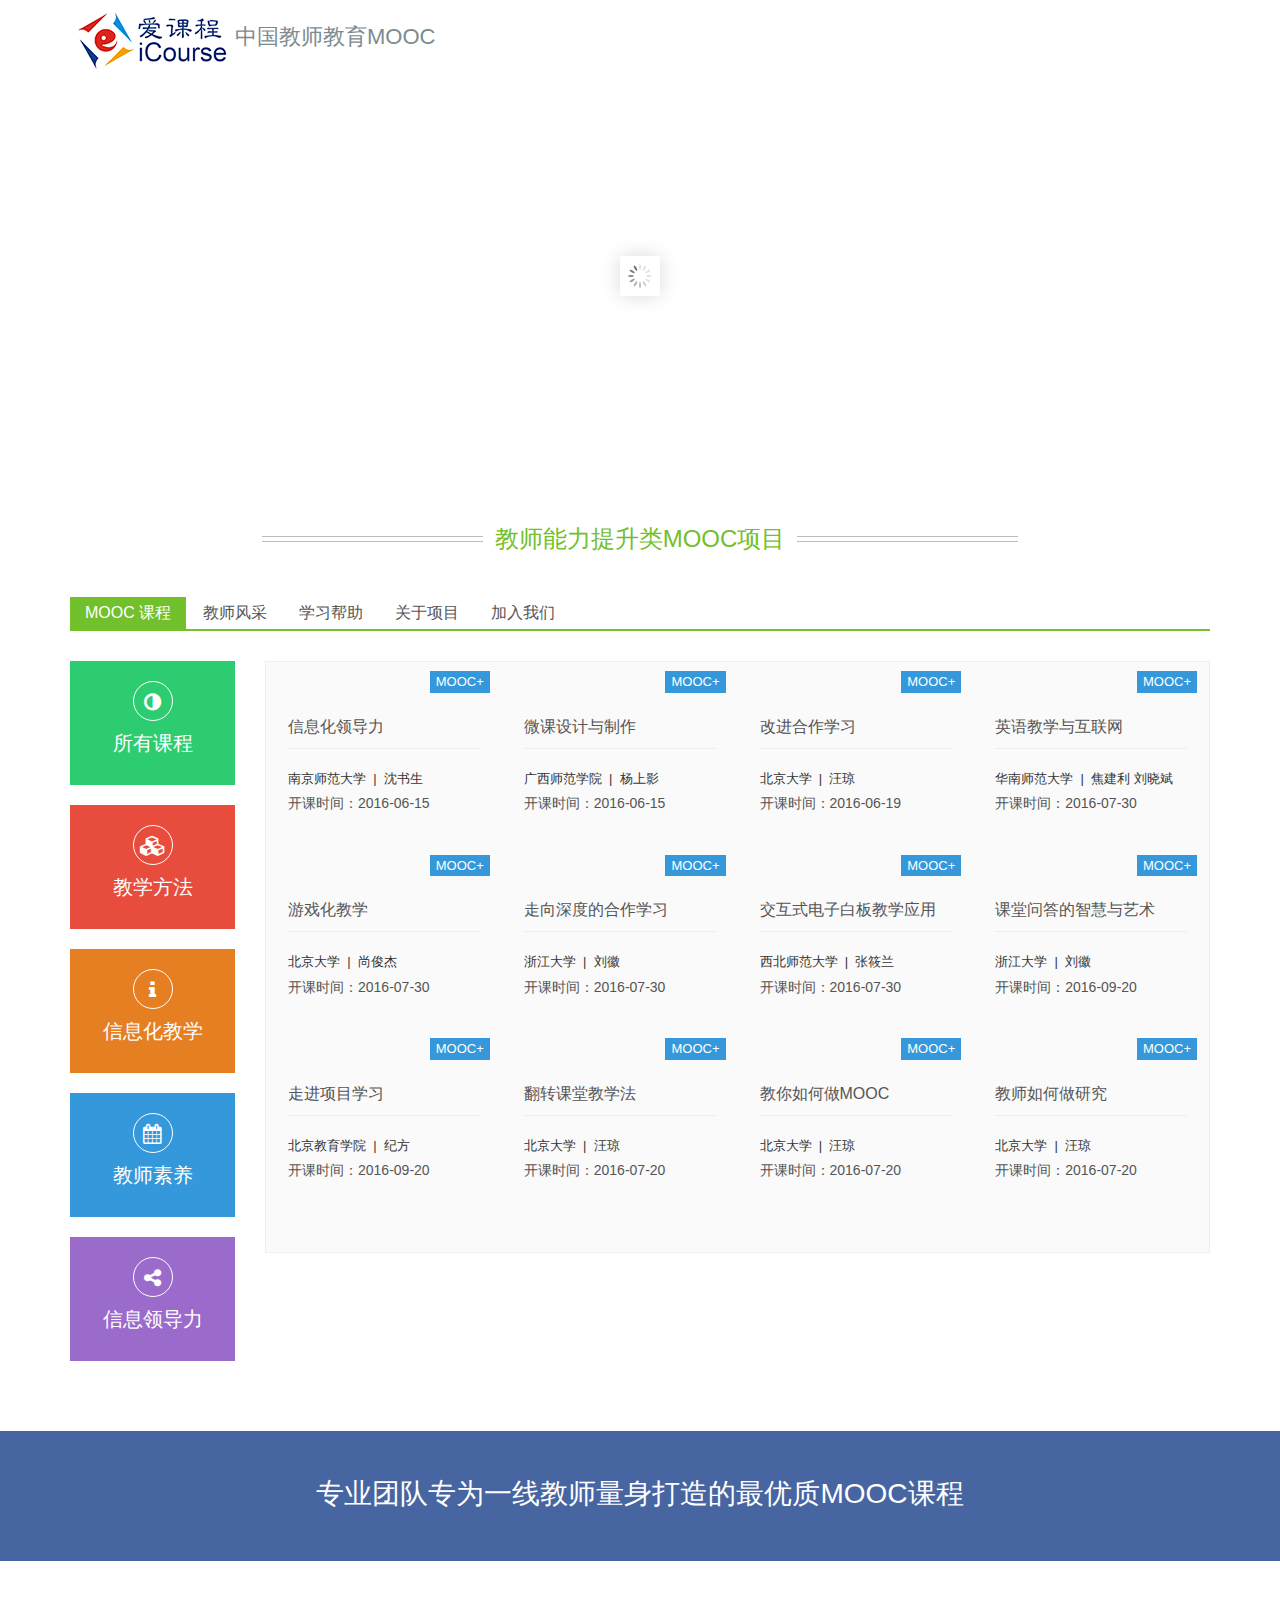
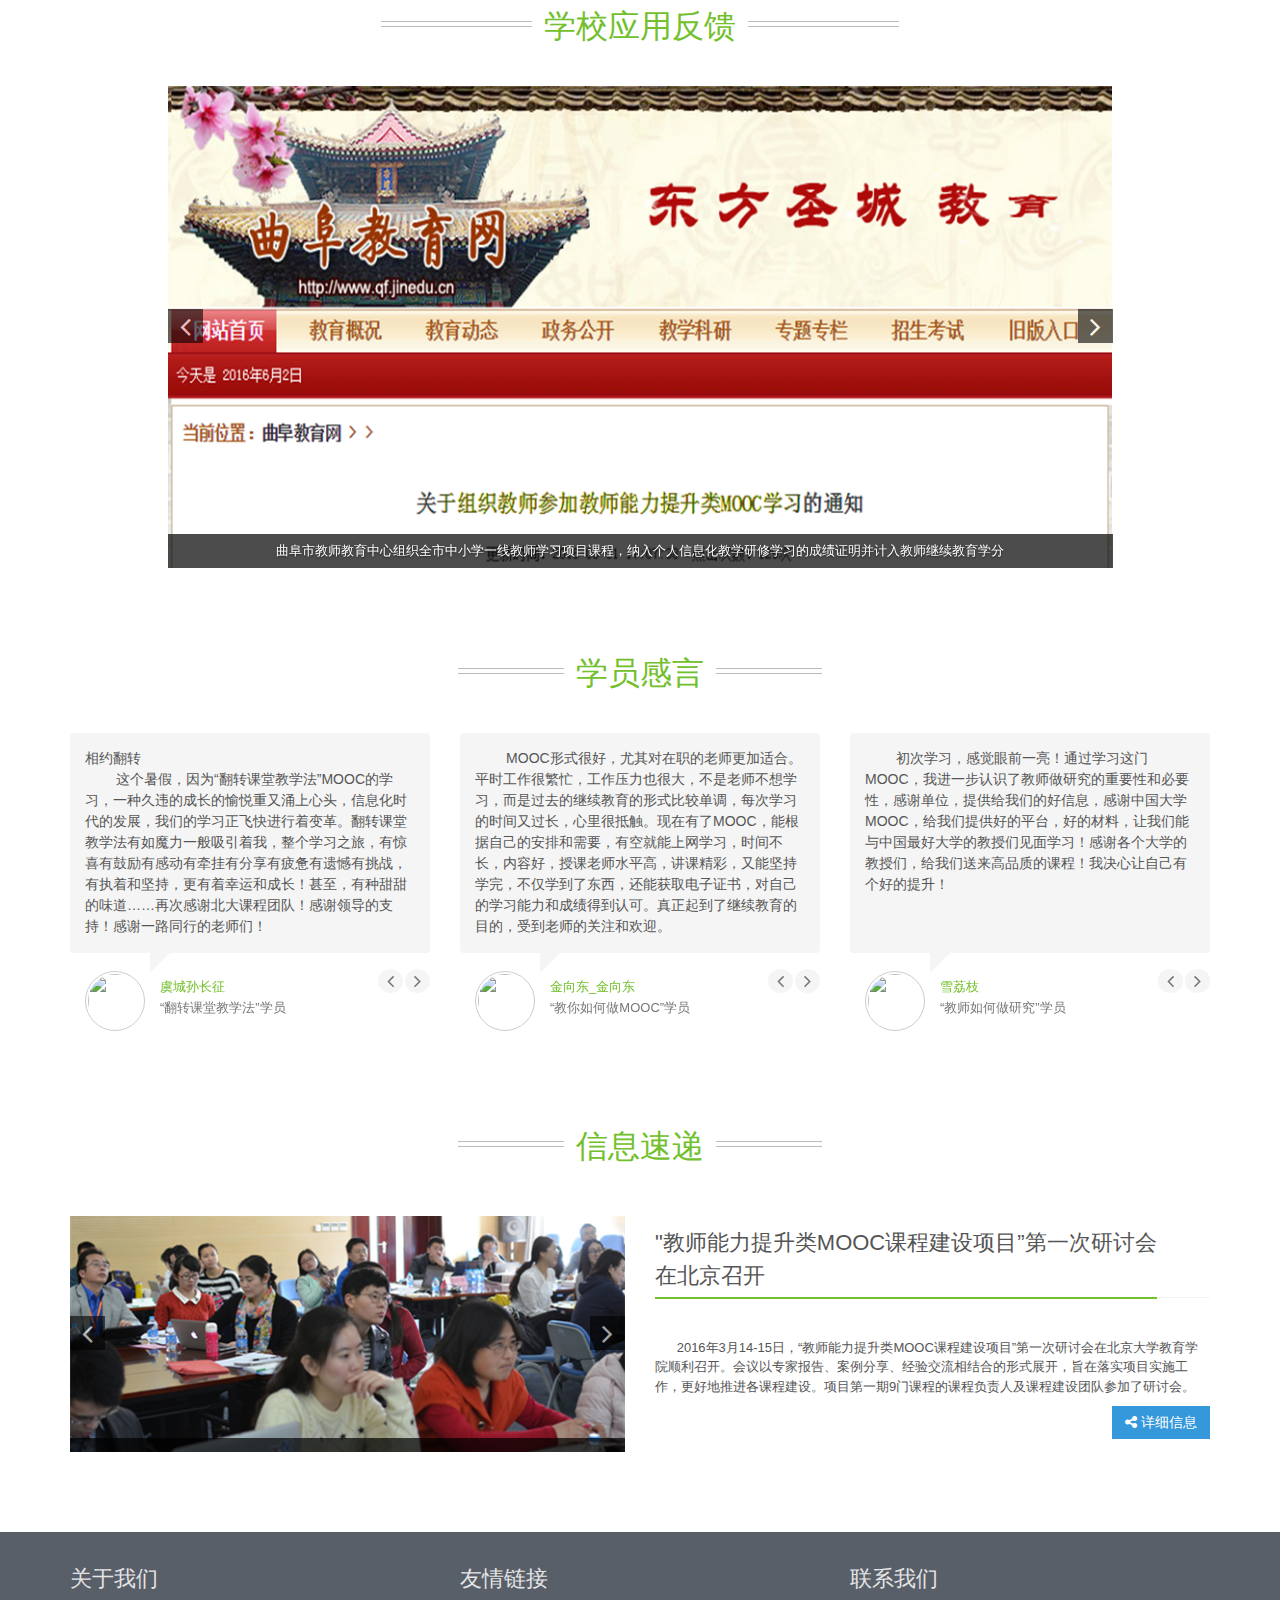
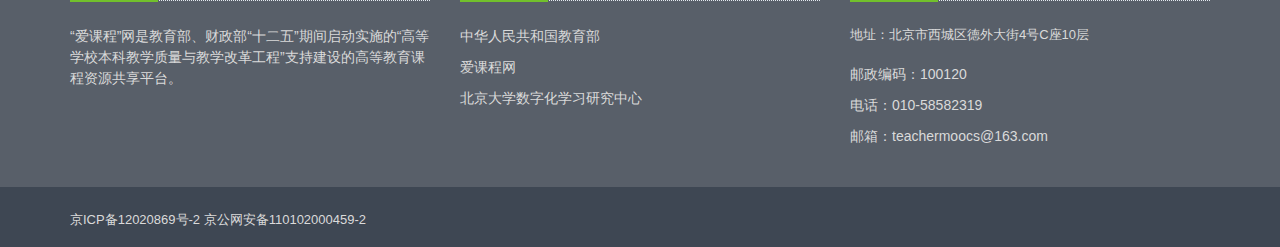
==== tmooc/index.html @ c450fbd7 "add tmooc project" ====
<!DOCTYPE html>
<!--[if IE 8]> <html lang="en" class="ie8"> <![endif]-->
<!--[if IE 9]> <html lang="en" class="ie9"> <![endif]-->
<!--[if !IE]><!-->
<html lang="en">
	<!--<![endif]-->

	<head>
		<meta charset="utf-8" />
		<title>爱课程|中国教师教育MOOC</title>
		<!-- Meta -->
		<meta charset="utf-8">
		<meta name="viewport" content="width=device-width, initial-scale=1, maximum-scale=1, user-scalable=no">
		<meta name="description" content="">
		<meta name="author" content="icourses">
		<meta http-equiv="X-UA-Compatible" content="IE=Edge,chrome=1">
		<!-- Favicon -->
		<link rel="shortcut icon" href="favicon.ico">

		<!-- CSS Global Compulsory -->
		<link rel="stylesheet" href="assets/plugins/bootstrap/css/bootstrap.min.css">
		<link rel="stylesheet" href="assets/css/style.css">

		<!-- CSS Header and Footer -->
		<link rel="stylesheet" href="assets/css/headers/header-v1.css">
		<link rel="stylesheet" href="assets/css/footers/footer-default.css">

		<!-- CSS Implementing Plugins -->
		<link rel="stylesheet" href="assets/plugins/animate.css">
		<link rel="stylesheet" href="assets/plugins/line-icons/line-icons.css">
		<link rel="stylesheet" href="assets/plugins/font-awesome/css/font-awesome.min.css">
		<link rel="stylesheet" href="assets/plugins/parallax-slider/css/parallax-slider.css">
		<link rel="stylesheet" href="assets/plugins/owl-carousel/owl.carousel.css">
		<link rel="stylesheet" href="assets/plugins/owl-carousel/owl.theme.css">
		<link rel="stylesheet" href="assets/plugins/revolution-slider/rs-plugin/css/settings.css" type="text/css" media="screen">

		<!-- CSS Page Style -->
		<link rel="stylesheet" href="assets/css/pages/shortcode_timeline2.css">
		<link rel="stylesheet" href="assets/css/pages/profile.css">
		<link rel="stylesheet" href="assets/css/pages/page_job.css">
		<link rel="stylesheet" href="assets/css/custom.css">
		<link rel="stylesheet" href="assets/plugins/layerslider/css/layerslider.css">

		<!--[if lt IE 9]><link rel="stylesheet" href="assets/plugins/revolution-slider/rs-plugin/css/settings-ie8.css" type="text/css" media="screen"><![endif]-->
		<style>
			.spocli>li {
				line-height: 26px;
				color: #555555;
			}
		</style>
		<script>
			var _hmt = _hmt || [];
			(function() {
				var hm = document.createElement("script");
				hm.src = "//hm.baidu.com/hm.js?c78fdbf3cb406da632aca1b5938c4430";
				var s = document.getElementsByTagName("script")[0];
				s.parentNode.insertBefore(hm, s);
			})();
		</script>

	</head>

	<body class="header-fixed">
		<div class="wrapper">
			<div class="header header-sticky header-v1">
				<div class="navbar navbar-default mega-menu" role="navigation">
					<div class="container">
						<div class="navbar-header">
							<button type="button" class="navbar-toggle hidden-xs" data-toggle="collapse" data-target=".navbar-responsive-collapse">
								<span class="sr-only">Toggle navigation</span>
								<span class="fa fa-bars"></span>
							</button>
							<div class="navbar-brand">
								<img src="assets/images/logo.png" alt="Logo">
							</div>
							<h2 class="navbar-title">中国教师教育MOOC</h2>
							<h2 class="navbar-title2">中国教师教育MOOC</h2>
						</div>
					</div>
				</div>
			</div>

			<!--=== Slider ===-->
			<div class="tp-banner-container">
				<div class="tp-banner">
					<ul>
						<li class="revolution-mch-2" data-transition="fade" data-slotamount="5" data-masterspeed="500">
							<img src="assets/images/headers/header48.jpg" alt="darkblurbg" data-bgfit="cover" data-bgrepeat="no-repeat">
							<div class="tp-caption revolution-ch1 sft start" data-x="100" data-hoffset="0" data-y="80" data-speed="1500" data-start="300" data-easing="Back.easeInOut" data-endeasing="Power1.easeIn" data-endspeed="300">
								英语教学与互联网
							</div>
							<div class="caption re-text-v3 skewtoleft hidden-xs " data-x="100" data-hoffset="0" data-y="160" data-speed="1500" data-start="800" data-easing="Back.easeInOut" data-endeasing="Power1.easeIn" data-endspeed="300">
								《英语教学与互联网》课程面向各级各类学校的英语教师，<br/> 从语言教与学的过程中常见问题入手，通过大量的典型案例，
								<br/> 借助WEB2.0、新媒体、社会性软件和APP， 用互联网技术来解<br/> 决语言教学中的实际问题，提高英语教学的质量与效率，让教
								<br/> 师教得更轻松，让学生学得更快乐，更高效。
								<br/><br/> ——&nbsp;华南师范大学&nbsp;&nbsp;|&nbsp;&nbsp;焦建利 刘晓斌&nbsp;&nbsp;&nbsp;&nbsp;
								<a class="btn-u  btn-u-blue" href="http://www.icourse163.org/course/icourse-1001553012#/info" target="_blank"><i class="fa fa-share-alt"></i> 开始学习</a>
							</div>
							<div class="tp-caption sft" data-x="right" data-hoffset="0" data-y="100" data-speed="1600" data-start="2000" data-easing="Power4.easeOut" data-endspeed="600" data-endeasing="Power1.easeIn" data-captionhidden="off" style="z-index: 6">
								<img src="http://nos.netease.com/edu-image/992609C4A14B335C45CE72856E252DC4.png?imageView&thumbnail=426y240&quality=100" />
							</div>
						</li>

						<li class="revolution-mch-2" data-transition="fade" data-slotamount="5" data-masterspeed="500">
							<img src="assets/images/headers/header40.jpg" alt="darkblurbg" data-bgfit="cover" data-bgrepeat="no-repeat">
							<div class="tp-caption revolution-ch1 sft start" data-x="100" data-hoffset="0" data-y="80" data-speed="1500" data-start="500" data-easing="Back.easeInOut" data-endeasing="Power1.easeIn" data-endspeed="300">
								游戏化教学法
							</div>
							<div class="caption re-text-v3 skewtoleft  hidden-xs" data-x="100" data-hoffset="0" data-y="160" data-speed="1500" data-start="500" data-easing="Back.easeInOut" data-endeasing="Power1.easeIn" data-endspeed="300">
								游戏用作教学各环节的支持工具，可以为课堂整体设计游戏机制，<br/> 以奖励带动合作与竞争，促进学生积极思考，大胆创新。本课程将
								<br/> 带领大家通过在不同的教学环节中使用游戏化教学，了解游戏如何
								<br/> 激发学生的学习动机以及如何帮助学生巩固知识，并为大家介绍游
								<br/> 戏化教学在探究性学习、翻转课堂和合作学习中的应用，帮助大家
								<br/> 成为游戏化教学的小能手。
								<br/><br/> ——&nbsp;北京大学&nbsp;&nbsp;|&nbsp;&nbsp;尚俊杰&nbsp;&nbsp;&nbsp;&nbsp;
								<a class="btn-u  btn-u-blue" href="http://www.icourse163.org/course/icourse-1001554013#/info" target="_blank"><i class="fa fa-share-alt"></i> 开始学习</a>
							</div>
							<div class="tp-caption sft" data-x="right" data-hoffset="0" data-y="100" data-speed="1600" data-start="1500" data-easing="Power4.easeOut" data-endspeed="600" data-endeasing="Power1.easeIn" data-captionhidden="off" style="z-index: 6">
								<img src="http://nos.netease.com/edu-image/0B21F32346980B528F9B7626013F10ED.jpg?imageView&thumbnail=426y240&quality=100" />
							</div>
						</li>

						<li class="revolution-mch-2" data-transition="fade" data-slotamount="5" data-masterspeed="500">
							<img src="assets/images/headers/header46.jpg" alt="darkblurbg" data-bgfit="cover" data-bgrepeat="no-repeat">
							<div class="tp-caption revolution-ch1 sft start" data-x="100" data-hoffset="0" data-y="80" data-speed="1500" data-start="500" data-easing="Back.easeInOut" data-endeasing="Power1.easeIn" data-endspeed="300">
								走向深度的合作学习
							</div>
							<div class="caption re-text-v3 skewtoleft  hidden-xs" data-x="100" data-hoffset="0" data-y="160" data-speed="1500" data-start="500" data-easing="Back.easeInOut" data-endeasing="Power1.easeIn" data-endspeed="300">
								合作学习（Cooperative Learning）被誉为“近十几年来最重要<br/> 和最成功的教学改革”。本门课程采用案例教学法，针对当前合作
								<br/> 学习课堂教学存在的问题，从如何设计小组任务、小组组建策略、
								<br/> 合作学习方法、课堂实施策略和小组评价策略五部分出发，为教师
								<br/> 提供系统的指导，帮助教师走向深度的合作学习。
								<br/> <br/> ——&nbsp;浙江大学&nbsp;&nbsp;|&nbsp;&nbsp;刘徽&nbsp;&nbsp;&nbsp;&nbsp;
								<a class="btn-u  btn-u-blue " href="http://www.icourse163.org/course/icourse-1001555014#/info" target="_blank"><i class="fa fa-share-alt"></i> 开始学习</a>
							</div>
							<div class="tp-caption sft" data-x="right" data-hoffset="0" data-y="100" data-speed="1600" data-start="2000" data-easing="Power4.easeOut" data-endspeed="600" data-endeasing="Power1.easeIn" data-captionhidden="off" style="z-index: 6">
								<img src="http://nos.netease.com/edu-image/A95A8535EA9ED11401027D2FA0DE1A9F.jpg?imageView&thumbnail=426y240&quality=100" />
							</div>
						</li>

						<li class="revolution-mch-2" data-transition="fade" data-slotamount="5" data-masterspeed="500">
							<img src="assets/images/headers/header52.jpg" alt="darkblurbg" data-bgfit="cover" data-bgrepeat="no-repeat">
							<div class="tp-caption revolution-ch1 sft start" data-x="100" data-hoffset="0" data-y="80" data-speed="1500" data-start="500" data-easing="Back.easeInOut" data-endeasing="Power1.easeIn" data-endspeed="300">
								交互式电子白板教学应用
							</div>
							<div class="caption re-text-v3 skewtoleft  hidden-xs" data-x="100" data-hoffset="0" data-y="160" data-speed="1500" data-start="500" data-easing="Back.easeInOut" data-endeasing="Power1.easeIn" data-endspeed="300">
								技术的发展不断为课堂教学注入新的活力，交互式电子白板的出现，<br/> 创设了资源丰富的交互式学习环境。本课程将从分析教师在应用交互
								<br/> 式电子白板教学中存在的问题入手，提出白板优化教学的应用策略。
								<br/> 如果你也有此方面的疑惑，那就加入课程学习吧。我们将一起解决接
								<br/> 受式教学探究式教学中白板优化应用的问题。
								<br/> <br/> ——&nbsp;西北师范大学&nbsp;&nbsp;|&nbsp;&nbsp;张筱兰&nbsp;&nbsp;&nbsp;&nbsp;
								<a class="btn-u  btn-u-blue " href="http://www.icourse163.org/course/icourse-1001554015#/info" target="_blank"><i class="fa fa-share-alt"></i> 开始学习</a>
							</div>
							<div class="tp-caption sft" data-x="right" data-hoffset="0" data-y="100" data-speed="1600" data-start="2000" data-easing="Power4.easeOut" data-endspeed="600" data-endeasing="Power1.easeIn" data-captionhidden="off" style="z-index: 6">
								<img src="http://nos.netease.com/edu-image/7B4230CD3F4ED057C2C65F3796F1E706.png?imageView&thumbnail=426y240&quality=100" />
							</div>
						</li>

					</ul>
					<div class="tp-bannertimer tp-bottom"></div>
				</div>
			</div>
			<!--=== End Slider ===-->

			<!--<div class="purchase">
				<div class="container">
					<div class="row">
						<div class="col-md-2 animated fadeInLeft">
							<img src="assets/images/lmlogo.png" />
						</div>
						<div class="col-md-8 animated fadeInLeft">
							<span>中国教师教育MOOC联盟</span>
							<p class="padding-left-5" style="font-family: '微软雅黑';"></p>

						</div>
						<div class="col-md-2 btn-buy animated fadeInRight">
							<a href="assets/filebase/sqlm.zip" class="btn-u"><i class="fa fa-cloud-download"></i> 申请加入联盟</a>

						</div>
					</div>
				</div>
			</div>-->

			<div class="container content">
				<div class="heading heading-v1 margin-bottom-30">
					<h2><span class="color-green" style="font-size:24px; ">教师能力提升类MOOC项目</span> </h2>
				</div>
				<div class="tab-v1">
					<ul class="nav nav-tabs">
						<li class="active"><a href="#mooc" data-toggle="tab" style="font-size: 16px;">MOOC 课程</a></li>
						<li><a href="#jsfc" data-toggle="tab" style="font-size: 16px;">教师风采</a></li>
						<li><a href="#xxbz" data-toggle="tab" style="font-size: 16px;">学习帮助</a></li>
						<li><a href="#gyxm" data-toggle="tab" style="font-size: 16px;">关于项目</a></li>
						<li><a href="#jrwm" data-toggle="tab" style="font-size: 16px;">加入我们</a></li>
					</ul>
					<div class="tab-content">
						<!--MOOC 课程-->
						<div class="tab-pane fade in active" id="mooc">
							<div class="row tab-v3 margin-top-20">
								<div class="col-md-2 col-xs-2 hidden-xs">
									<a href="#" data-toggle="tab" style="text-decoration: none;" onclick="createCourseList('all')">
										<div class="service-block service-block-green">
											<i class="icon-custom icon-color-light rounded-x fa fa-adjust"></i>
											<h2 class="heading-md"> 所有课程</h2>
										</div>
									</a>
									<a href="#" data-toggle="tab" style="text-decoration: none;" onclick="createCourseList('jxff')">
										<div class="service-block service-block-red">
											<i class="icon-custom icon-color-light rounded-x fa fa-cubes"></i>
											<h2 class="heading-md"> 教学方法</h2>
										</div>
									</a>
									<a href="#" data-toggle="tab" style="text-decoration: none;" onclick="createCourseList('xxhjx')">
										<div class="service-block service-block-orange">
											<i class="icon-custom icon-color-light rounded-x fa fa-info"></i>
											<h2 class="heading-md"> 信息化教学</h2>
										</div>
									</a>
									<a href="#" data-toggle="tab" style="text-decoration: none;" onclick="createCourseList('jssy')">
										<div class="service-block service-block-blue">
											<i class="icon-custom icon-color-light rounded-x fa fa-calendar"></i>
											<h2 class="heading-md"> 教师素养</h2>
										</div>
									</a>
									<a href="#" data-toggle="tab" style="text-decoration: none;" onclick="createCourseList('xxldl')">
										<div class="service-block service-block-purple">
											<i class="icon-custom icon-color-light rounded-x fa fa-share-alt"></i>
											<h2 class="heading-md"> 信息领导力</h2>
										</div>
									</a>
								</div>
								<div class="col-md-10 col-xs-12">
									<div class="tab-content">
										<div class="tab-pane fade in active">
											<ul class="row block-grid-v2" id="courseList"></ul>
										</div>
									</div>
								</div>
							</div>
						</div>

						<!--教师风采-->
						<div class="tab-pane fade in" id="jsfc">
							<div class="container content">
								<div class="row">
									<div class="col-md-3 col-xs-6">
										<div class="thumbnail text-center bg-color-orange" style="height: 330px; ">
											<a href="http://www.icourse163.org/u/mooc1457318929650#/c" target="_blank">
												<img alt="" src="http://imgsize.ph.126.net/?enlarge=true&imgurl=http://nos.netease.com/edu-image/E3CD725B072F52EB10678270E69A43D3.jpg?imageView&thumbnail=180y180&quality=100_150x150x1x95.png" class="rounded-x img-responsive center-block">
											</a>
											<h3>焦建利</h3>
											<p class="color-light">华南师范大学</p>
											<p class="color-light">博士，华南师范大学教育技术学教授，博士生导师，未来教育研究中心主任。<a class="color-blue" href="http://www.jiaojianli.com" target="_blank">教育技术学自留地博客</a>博主。 </p>
										</div>
									</div>

									<div class="col-md-3 col-xs-6">
										<div class="thumbnail text-center bg-color-grey" style="height: 330px;">
											<a href="http://www.icourse163.org/u/mooc1456376827528#/c" target="_blank">
												<img alt="" src="http://imgsize.ph.126.net/?enlarge=true&imgurl=http://nos.netease.com/edu-image/F0598684012F3925EB758F8285DDB077.JPG?imageView&thumbnail=180y180&quality=100_150x150x1x95.png" class="rounded-x img-responsive center-block">
											</a>
											<h3>纪方</h3>
											<p class="color-light">北京教育学院</p>
											<p class="color-light">副教授，中国教育部与英特尔合作的中小学教师培训项目的核心教育专家、长期从事中小学教师信息技术与学科...</p>
										</div>
									</div>

									<div class="col-md-3 col-xs-6">
										<div class="thumbnail text-center bg-color-green" style="height: 330px;">
											<a href="http://www.icourse163.org/u/1756584948#/c" target="_blank">
												<img alt="" src="http://imgsize.ph.126.net/?enlarge=true&imgurl=http://nos.netease.com/edu-image/3795DC7CB00131F1EAF8BDAFADF0097D.jpg?imageView&thumbnail=180y180&quality=100_150x150x1x95.png" class="rounded-x img-responsive center-block">
											</a>
											<h3>刘徽</h3>
											<p class="color-light">浙江大学</p>
											<p class="color-light">副教授、硕士生导师，行走于教育理论与实践之间，致力于推动我国课堂教学变革的教育人。 </p>

										</div>
									</div>

									<div class="col-md-3 col-xs-6">
										<div class="thumbnail text-center bg-color-light-green" style="height: 330px;">
											<a href="http://www.icourse163.org/u/mooc1457139759859#/c" target="_blank">
												<img alt="" src="http://imgsize.ph.126.net/?enlarge=true&imgurl=http://nos.netease.com/edu-image/39DA1B2D027BEC766F48995269F97035.jpg?imageView&thumbnail=180y180&quality=100_150x150x1x95.png" class="rounded-x img-responsive center-block">
											</a>
											<h3>刘晓斌</h3>
											<p class="color-light">华南师范大学</p>
											<p class="color-light">华南师范大学外国语言文化学院教师，华南师范大学教育技术学博士研究生，主要研究方向为外语教育技术。</p>
										</div>
									</div>

									<div class="col-md-3 col-xs-6">
										<div class="thumbnail text-center bg-color-blue" style="height: 330px;">
											<a href="http://www.icourse163.org/u/mooc1453601119060#/c" target="_blank">
												<img alt="" src="http://imgsize.ph.126.net/?enlarge=true&imgurl=http://nos.netease.com/edu-image/2457AF7AD86BC62689497370FE780B57.jpg?imageView&thumbnail=180y180&quality=100_150x150x1x95.png" class="rounded-x img-responsive center-block">
											</a>
											<h3>尚俊杰</h3>
											<p class="color-light">北京大学</p>
											<p class="color-light">副教授，北京大学教育学院副院长，长期致力于游戏化学习（教育游戏）和教育技术的研究者</p>
										</div>
									</div>

									<div class="col-md-3 col-xs-6">
										<div class="thumbnail text-center bg-color-purple" style="height: 330px;">
											<a href="http://www.icourse163.org/u/mooc1456361613360#/c" target="_blank">
												<img alt="" src="http://imgsize.ph.126.net/?enlarge=true&imgurl=http://nos.netease.com/edu-image/C8774F06C73148AFC8DCD4C85788F70E.png?imageView&thumbnail=180y180&quality=100_150x150x1x95.png " class="rounded-x img-responsive center-block">
											</a>
											<h3>沈书生</h3>
											<p class="color-light">南京师范大学</p>
											<p class="color-light">教授、博士生导师，主要从事信息技术教育、信息化教学设计、教育信息化的理论与实践、教师信息化能力建设等研究</p>
										</div>
									</div>

									<div class="col-md-3 col-xs-6">
										<div class="thumbnail text-center bg-color-aqua" style="height: 330px;">
											<a href="http://www.icourse163.org/u/8616680811#/c" target="_blank">
												<img alt="" src="http://imgsize.ph.126.net/?enlarge=true&imgurl=http://img1.ph.126.net/UO_GhMwnKvpq0D1DFfrEfA==/6608203421399644645.png_150x150x1x95.png" class="rounded-x img-responsive center-block">
											</a>
											<h3>汪琼</h3>
											<p class="color-light">北京大学</p>
											<p class="color-light">教授、博士生导师，长期致力于中国教师教育和数字化学习研究的实践者</p>
										</div>
									</div>

									<div class="col-md-3 col-xs-6">
										<div class="thumbnail text-center bg-color-red" style="height: 330px;">
											<a href="http://www.icourse163.org/u/mooc1456201410250#/c" target="_blank">
												<img alt="" src="http://imgsize.ph.126.net/?enlarge=true&imgurl=http://nos.netease.com/edu-image/FBD20530D83091EEBA7770E8FF8CCF9A.jpg?imageView&thumbnail=180y180&quality=100_150x150x1x95.png" class="rounded-x img-responsive center-block">
											</a>
											<h3>杨上影</h3>
											<p class="color-light">广西师范学院</p>
											<p class="color-light">网络与教育技术中心副主任、教育技术系硕士生导师，北京大学教育学院访问学者。研究方向为网络规划...</p>
										</div>
									</div>

									<div class="col-md-3 col-xs-6">
										<div class="thumbnail text-center bg-color-brown" style="height: 330px;">
											<a href="http://www.icourse163.org/u/5823704315#/c" target="_blank">
												<img alt="" src="http://imgsize.ph.126.net/?enlarge=true&imgurl=http://nos.netease.com/edu-image/D25616E1C8BFF1A194DB2ED96D5B0D1F.jpg?imageView&thumbnail=180y180&quality=100_150x150x1x95.png" class="rounded-x img-responsive center-block">
											</a>
											<h3>张筱兰</h3>
											<p class="color-light">西北师范大学</p>
											<p class="color-light">教授、硕士生导师，主要从事教学设计理论与方法、教师培训的教学与研究工作</p>
										</div>
									</div>
								</div>
							</div>
						</div>

						<!--学习帮助-->
						<div class="tab-pane fade in" id="xxbz">
							<div class="container margin-bottom-30 margin-top-20">
								<div class="row">
									<div class="col-md-10 col-md-offset-1">
										<div class="tag-box tag-box-v3">
											<hr class="devider devider-db">
											<h3><span class="dropcap dropcap-bg rounded-x bg-color-grey">A</span><span style="font-size: 32px;">何为慕课</span></h3>
											<hr>
											<ul class="spocli">
												<li>MOOC（Massive Open Online Course）即大规模开放在线课程，在国内一般翻译为慕课。顾名思义，MOOC的主要特点是大规模、在线和开放。</li>
												<li>“大规模”（Massive）表现在学习者人数上，与传统课程只有几十个或几百个学生不同，一门MOOC课程动辄上万人。</li>
												<li>“开放”（Open）是指世界各地的学习者只要有上网条件就可以免费学习优质课程，这些课程资源是对所有人开放的。</li>
												<li>“在线”（Online）是指学习在网上完成的，不受时空限制。学习资源的组织形式也逐渐多样化，一般会包括视频讲座、多媒体资源、学习社区和在线的测评。</li>
												<li>此外，MOOC从本质上来说是课程（Course），它为每一位学习者提供了经过教师、设计者精心组织的内容，每门MOOC都有一个明确的学习开始时间和结束时间，并且要求学习者有一定的产出。</li>
												<li>想要体验和了解慕课，可以观看视频“在中国大学MOOC上学习”。</li>
											</ul>

											<hr class="devider devider-db-dotted">
											<h3><span class="dropcap dropcap-bg rounded-x bg-color-grey">B</span><span style="font-size: 32px;">选课攻略</span></h3>
											<hr>
											<p>&nbsp;&nbsp;&nbsp;&nbsp;&nbsp;&nbsp;在决定选课前，需要仔细考虑自己的学习目标和动机，这样才能确保高效且高质量的学习。你可以这样做：</p>
											<ul class="spocli">
												<li>选课前，仔细阅读课程的学习目标，一般课程的目标都是非常明确的，你可以据此判断课程是否适合自己</li>
												<li>进入课程后，仔细学习课程准备篇中的内容，进一步了解课程安排逻辑以及具体要求，并据此制定自己的学习计划</li>
												<li>如果你发现一门课程中只有一部分是你真正需要的、感兴趣的，没关系！你可以选择只学习那一部分的内容。但是需要注意，如果您想获取证书，就必须要全部学完课程才可以拿到</li>
											</ul>
											<p>&nbsp;&nbsp;&nbsp;&nbsp;&nbsp;&nbsp;在开启慕课之旅之前，你也可以通过“自我核查表”来判断MOOC这种学习方式是否适合自己。</p>

											<hr class="devider devider-db-dotted">
											<h3><span class="dropcap dropcap-bg rounded-x bg-color-grey">C</span><span style="font-size: 32px;">成功慕客</span></h3>
											<hr>
											<p>&nbsp;&nbsp;&nbsp;&nbsp;&nbsp;&nbsp;在慕课学习中，想要提高学习效率，让学习过程更加充实，可以考虑下列建议：</p>
											<ul class="spocli">
												<li>准备学习环境，确保让自己感觉舒服，且不会打扰其他人</li>
												<li>合理规划时间，一次学不完，也可以分次学完课程</li>
												<li>边听边思考，结合自己的教学实践去理解和反思</li>
												<li>学会记笔记，要总结关键点，找到关联</li>
												<li>享受在线讨论，要和其他同伴分享自己的观点和想法。</li>
											</ul>
											<p>&nbsp;&nbsp;&nbsp;&nbsp;&nbsp;&nbsp;详情可以观看视频《做成功的MOOCer》。</p>

											<hr class="devider devider-db-dotted">
											<h3><span class="dropcap dropcap-bg rounded-x bg-color-grey">D</span><span style="font-size: 32px;">认证证书</span></h3>
											<hr>
											<p>&nbsp;&nbsp;&nbsp;&nbsp;&nbsp;&nbsp;教师能力提升类MOOC课程为学员发放课程证书服务，目前只要符合证书发放要求的学员都会获得免费的电子证书，而认证证书（含可在线查验的纸质证书和电子版）需要学员付费才能获得。</p>
											<p>&nbsp;&nbsp;&nbsp;&nbsp;&nbsp;&nbsp;申请纸质证书的具体流程如下：</p>
											<ul class="spocli">
												<li>登陆进入个人主页的课程列表，在“我的课程栏目”下会显示您所有修读的课程。</li>
												<li>选择右方的“已结束”查看修读完的课程，可以看到每个课程的成绩。如果您的成绩达到要求的成绩，课程名旁会显示“申请认证证书”按钮</li>
												<li>点击我要申请，上传本人的照片等信息，进入支付界面</li>
												<li>支付完成，等待邮寄到的纸质认证证书</li>
											</ul>
											<img class="img-responsive" src="assets/filebase/zs.jpg">
										</div>
									</div>
								</div>
							</div>

						</div>

						<!--关于项目-->
						<div class="tab-pane fade in" id="gyxm">
							<div class="container margin-bottom-30 margin-top-20">
								<div class="row">
									<div class="col-md-9 col-xs-12">
										<ul class="timeline-v2">
											<li class="equal-height-columns">
												<div class="cbp_tmtime equal-height-column"><span>15/10/2015</span> <span>项目启动</span></div>
												<i class="cbp_tmicon rounded-x hidden-xs"></i>
												<div class="cbp_tmlabel equal-height-column">
													<h2>项目启动</h2>
													<p>自2014年开始，“爱课程”网推出了“翻转课堂教学法”等多门教师能力提升类MOOC课程，累计学习者近20万人次，受到广大一线老师和教育主管部门的欢迎和认可。为使MOOC课程更好地为教师的能力提升和专业发展服务，“爱课程”网启动了“教师能力提升类MOOC课程建设项目”，并委托北京大学数字化学习研究中心的汪琼教授团队，作为项目的咨询与管理团队。</p>
												</div>
											</li>
											<li class="equal-height-columns">
												<div class="cbp_tmtime equal-height-column"><span>24/11/2015</span> <span>第一批课程<br>征集立项</span></div>
												<i class="cbp_tmicon rounded-x hidden-xs"></i>
												<div class="cbp_tmlabel equal-height-column">
													<h2>第一批课程征集立项</h2>
													<p>“爱课程”网面向国内重点高校、机构的优秀团队定向征集了教师能力提升类MOOC课程选题共11个。经过项目组专家和外审专家的评审，最终确定了来自北京大学、浙江大学、华南师范大学、西北师范大学等团队的9门课程。</p>
												</div>
											</li>
											<li class="equal-height-columns">
												<div class="cbp_tmtime equal-height-column"><span>14/03/2016</span> <span>第一次研讨会召开</span></div>
												<i class="cbp_tmicon rounded-x hidden-xs"></i>
												<div class="cbp_tmlabel equal-height-column">
													<h2>第一次研讨会召开</h2>
													<p>2016年3月14-15日，“教师能力提升类MOOC课程建设项目”第一次研讨会在北京大学教育学院顺利召开。会议以专家报告、案例分享、经验交流相结合的形式展开，旨在落实项目实施工作，更好地推进各课程建设。项目第一期9门课程的课程负责人及课程建设团队参加了研讨会。</p>
												</div>
											</li>
											<li class="equal-height-columns">
												<div class="cbp_tmtime equal-height-column"><span>01/06/2016</span> <span>第一批课程<br>开放选课</span></div>
												<i class="cbp_tmicon rounded-x hidden-xs"></i>
												<div class="cbp_tmlabel equal-height-column">
													<h2>第一批课程开放选课</h2>
													<p>9门教师能力提升类MOOC课程经过中期检查，符合上线要求，于2016年6月1日向全国一线教师全部开放选课。学员在6月1日之后，可进行选课并进入课程，学习每门课程的“教学准备篇”，了解课程的教学内容安排，做好学习准备工作。6月15日开始，各课程将陆续正式发布课程具体教学内容，学员可每周进行学习。</p>
												</div>
											</li>
											<li class="equal-height-columns">
												<div class="cbp_tmtime equal-height-column"><span>15/06/2016</span> <span>首批三门课程<br>正式发布学习</span></div>
												<i class="cbp_tmicon rounded-x hidden-xs"></i>
												<div class="cbp_tmlabel equal-height-column">
													<h2>首批三门课程正式发布学习内容</h2>
													<p>首批3门课程“微课设计与制作”、“信息化领导力”、“改进合作学习”先后上线。上线当天，单门课程的总选课人数累计达到2万人次。截至2016年7月15日，9门课程开放仅一个月，选课人数已高达6万人次。</p>
												</div>
											</li>
										</ul>
									</div>
								</div>
							</div>
						</div>

						<!--加入我们-->
						<div class="tab-pane fade in" id="jrwm">
							<div class="container content margin-bottom-30 margin-top-20">
								<div class="row">
									<div class="col-md-4  md-margin-bottom-50">
										<div class="service-block-v7">
											<i class="icon-diamond"></i>
											<h3 class="title-v3-bg text-uppercase">申请参与课程建设</h3>
											<p style="text-align:left">&nbsp;&nbsp;&nbsp;&nbsp;&nbsp;&nbsp;“教师能力提升类MOOC课程建设项目”将继续面向全国重点高校、机构的优秀团队征集课程选题。所征集的教师能力提升类MOOC课程选题需要满足......</p>
											<a class="text-uppercase" href="page/sqcy.html" target="_blank">Read More</a>
										</div>
									</div>
									<div class="col-md-4  md-margin-bottom-50">
										<div class="service-block-v7">
											<i class="icon-layers"></i>
											<h3 class="title-v3-bg text-uppercase">课程选用合作</h3>
											<p style="text-align:left">&nbsp;&nbsp;&nbsp;&nbsp;&nbsp;&nbsp;“教师能力提升类MOOC课程建设项目”在面向广大社会学习者的同时，也为相关地区、学校和机构定制教师能力提升类MOOC的专属学习空间......</p>
											<a class="text-uppercase" href="page/kchz.html" target="_blank">Read More</a>
										</div>
									</div>
									<div class="col-md-4 ">
										<div class="service-block-v7">
											<i class="icon-rocket"></i>
											<h3 class="title-v3-bg text-uppercase">课程志愿者征集</h3>
											<p style="text-align:left">&nbsp;&nbsp;&nbsp;&nbsp;&nbsp;&nbsp;为使“教师能力提升类MOOC项目”课程，能够更好地切合广大一线教师的需求，现征集志愿者在课程正式开课前进行 “试学”，提出课程的改进意见。</p>
											<a class="text-uppercase" href="page/kczyz.html" target="_blank">Read More</a>
										</div>
									</div>
								</div>
							</div>
						</div>
					</div>
				</div>
			</div>

			<div class="bg-color-dark-blue">
				<div class="container content">
					<h1 class="color-light text-center">专业团队专为一线教师量身打造的最优质MOOC课程</h1>
				</div>
			</div>
			<div class="bg-color-white">
				<div class="container content">
					<div class="heading heading-v1 margin-bottom-30">
						<h2><span class="color-green" style="font-size: 32px; line-height: 40px;">学校应用反馈</span> </h2>
					</div>
					<div class="row">
						<div class="col-md-10 col-xs-10 col-md-offset-1">
							<div id="infoLB" class="carousel slide carousel-v1">
								<div class="carousel-inner">
									<div class="item active">
										<img src="assets/images/slider/11.png" alt="" />
										<div class="carousel-caption">
											<p>曲阜市教师教育中心组织全市中小学一线教师学习项目课程，纳入个人信息化教学研修学习的成绩证明并计入教师继续教育学分</p>
										</div>
									</div>
									<div class="item ">
										<img src="assets/images/slider/22.jpg" alt="" />
										<div class="carousel-caption">
											<p>黑龙江省电化教育馆要求全省各中小学、幼儿园、职教中心、活动中心等全体一线教师参加本项目课程学习</p>
										</div>
									</div>
									<div class="item">
										<img src="assets/images/slider/33.png" alt="" />
										<div class="carousel-caption">
											<p>苏州吴江区教育局组织全区各中小学、幼儿园、中转和成校全体一线教师学习北京大学汪琼教授的“改进合作学习”MOOC课程</p>
										</div>
									</div>
									<div class="item">
										<img src="assets/images/slider/44.png" alt="" />
										<div class="carousel-caption">
											<p>沈阳师范大学教师教学发展中心借助爱课程教师能力提升类MOOC课程项目，开展本校“MOOC教学”教师能力提升活动</p>
										</div>
									</div>
									<div class="item">
										<img src="assets/images/slider/55.png" alt="" />
										<div class="carousel-caption">
											<p>河南财经政法大学鼓励本校教师选修爱课程教师能力提升类MOOC课程</p>
										</div>
									</div>
									<div class="item">
										<img src="assets/images/slider/66.png" alt="" />
										<div class="carousel-caption">
											<p>河南牧业经济学院教务处要求各教学单位教师参与爱课程教师能力提升类MOOC课程学习</p>
										</div>
									</div>
									<div class="item">
										<img src="assets/images/slider/77.png" alt="" />
										<div class="carousel-caption">
											<p>常州轻工职业技术学院教务处推荐本校教师参与爱课程教师能力提升类MOOC课程学习</p>
										</div>
									</div>
								</div>

								<div class="carousel-arrow">
									<a class="left carousel-control" href="#infoLB" data-slide="prev">
										<i class="fa fa-angle-left"></i>
									</a>
									<a class="right carousel-control" href="#infoLB" data-slide="next">
										<i class="fa fa-angle-right"></i>
									</a>
								</div>
							</div>
						</div>
					</div>

				</div>
			</div>

			<!--师生互动感言-->

			<div class="container content">
				<div class="heading heading-v1 margin-bottom-30">
					<h2><span class="color-green" style="font-size: 32px; line-height: 40px;">学员感言</span> </h2>
				</div>
				<div class="row">
					<div class="col-md-4 col-xs-12">
						<div id="testimonials-1" class="carousel slide testimonials testimonials-v1">
							<div class="carousel-inner">
								<div class="item active">
									<p class="rounded" style="height: 220px;font-style: normal;">
										相约翻转</br>&nbsp;&nbsp;&nbsp;&nbsp;&nbsp;&nbsp;&nbsp;&nbsp;这个暑假，因为“翻转课堂教学法”MOOC的学习，一种久违的成长的愉悦重又涌上心头，信息化时代的发展，我们的学习正飞快进行着变革。翻转课堂教学法有如魔力一般吸引着我，整个学习之旅，有惊喜有鼓励有感动有牵挂有分享有疲惫有遗憾有挑战，有执着和坚持，更有着幸运和成长！甚至，有种甜甜的味道……再次感谢北大课程团队！感谢领导的支持！感谢一路同行的老师们！
									</p>
									<div class="testimonial-info">
										<img class="rounded-x" src="http://img1.ph.126.net/MQBEH57Ucq0rJtTxu24ZLw==/1932888665172363304.jpg" alt="">
										<span class="testimonial-author">虞城孙长征<em>“翻转课堂教学法”学员</em></span>
									</div>
								</div>

								<div class="item">
									<p class="rounded" style="height: 220px;font-style: normal;">
										尽力最大的力翻转 无悔</br>&nbsp;&nbsp;&nbsp;&nbsp;&nbsp;&nbsp;&nbsp;&nbsp;在翻转的平台上，高手如云，每天都可以从老师们那里得到更新的知识，喜欢上这种潜水学习的方式，开心、受益的同时，发现翻转的结果其实并不是最令人瞩目的，最重要的是这种一如既往的坚持。学习是个苦差事，开心的学习就是不同。相信翻转，喜欢这样的课堂。在翻转的课堂上，我用了长达40天的时间去感悟，体验和学习。真的尽力全力翻转，无悔！
									</p>
									<div class="testimonial-info">
										<img class="rounded-x" src="http://mc.stu.126.net/res/images/common/headImg/big.jpg?fa24c2da33c32c65d00c8ddecc339ad6" alt="">
										<span class="testimonial-author">黑龙江鹤岗特教语文马金华<em>“翻转课堂教学法”学员</em></span>
									</div>
								</div>

								<div class="item">
									<p class="rounded" style="height: 220px;font-style: normal;">
										美丽的七月 相聚魅力翻转课堂</br>&nbsp;&nbsp;&nbsp;&nbsp;&nbsp;&nbsp;&nbsp;&nbsp;很庆幸可以在翻转课堂的教学实践中，改变自己的教学思想和教学方法，有机会去试验用MOOC提升新的教学能力。翻转课堂如此之大的规模，浓厚的学习气氛，真的让人产生潜水都有收获的期待，相信我们同伴教学，教会别人真的可以自己学得更好。三人行，必有我师。在翻转课堂学习的大空间里，我们一定能够做到多看，多聊，多想，多收获。
									</p>
									<div class="testimonial-info">
										<img class="rounded-x" src="http://mc.stu.126.net/res/images/common/headImg/big.jpg?fa24c2da33c32c65d00c8ddecc339ad6" alt="">
										<span class="testimonial-author">majinhua1228163com<em>“翻转课堂教学法”学员</em></span>
									</div>
								</div>
							</div>

							<div class="carousel-arrow">
								<a class="left carousel-control" href="#testimonials-1" data-slide="prev">
									<i class="fa fa-angle-left rounded-x"></i>
								</a>
								<a class="right carousel-control" href="#testimonials-1" data-slide="next">
									<i class="fa fa-angle-right rounded-x"></i>
								</a>
							</div>
						</div>
					</div>
					<div class="col-md-4 col-xs-12">
						<div id="testimonials-2" class="carousel slide testimonials testimonials-v1">
							<div class="carousel-inner">
								<div class="item active">
									<p class="rounded" style="height: 220px;font-style: normal;">
										&nbsp;&nbsp;&nbsp;&nbsp;&nbsp;&nbsp;&nbsp;&nbsp;MOOC形式很好，尤其对在职的老师更加适合。平时工作很繁忙，工作压力也很大，不是老师不想学习，而是过去的继续教育的形式比较单调，每次学习的时间又过长，心里很抵触。现在有了MOOC，能根据自己的安排和需要，有空就能上网学习，时间不长，内容好，授课老师水平高，讲课精彩，又能坚持学完，不仅学到了东西，还能获取电子证书，对自己的学习能力和成绩得到认可。真正起到了继续教育的目的，受到老师的关注和欢迎。
									</p>
									<div class="testimonial-info">
										<img class="rounded-x" src="http://mc.stu.126.net/res/images/common/headImg/big.jpg?fa24c2da33c32c65d00c8ddecc339ad6" alt="">
										<span class="testimonial-author">金向东_金向东<em>“教你如何做MOOC”学员</em></span>
									</div>
								</div>

								<div class="item">
									<p class="rounded" style="height: 220px;font-style: normal;">
										&nbsp;&nbsp;&nbsp;&nbsp;&nbsp;&nbsp;&nbsp;&nbsp;我是一名工作了11年的高中农村教师，要改变农村的教育，首先要改变教师、学校管理者以及上级教育机构的观念，所以，慕课是一个非常好的平台。农村虽然落后，但是也是几乎每家每户都有一部智能手机，他们都可以利用慕课来学习。我对慕课的期望是：可以通过政府的推广，推广到农村学校来,改变落后的教育观念，从而改变人的思想。非常好，谢谢你们！
									</p>
									<div class="testimonial-info">
										<img class="rounded-x" src="http://img0.ph.126.net/7JdWGEnYY6NekO8iIXla2A==/6630194753467980072.jpg" alt="">
										<span class="testimonial-author">郁然_黄奕珊<em>“教你如何做MOOC”学员</em></span>
									</div>
								</div>

								<div class="item">
									<p class="rounded" style="height: 220px;font-style: normal;">
										学习做MOOC，做与时俱进的高校老师</br>&nbsp;&nbsp;&nbsp;&nbsp;&nbsp;&nbsp;&nbsp;&nbsp;我是一名高校老师，主要负责高等数学学科的教学。本人对MOOC关注两年左右了，很希望MOOC和翻转课堂的理念能够给自己的教学带来帮助，这次报名学习的目的之一，就是学习MOOC制作，并且尽快用到自己的教学活动中去。也希望望向有经验的同行学习。我会坚持学完的。

									</p>
									<div class="testimonial-info">
										<img class="rounded-x" src="http://img1.ph.126.net/wydbM8RHI462fYPkiRoYZA==/6598063725227687089.jpg" alt="">
										<span class="testimonial-author">5433<em>“教你如何做MOOC”学员</em></span>
									</div>
								</div>

							</div>

							<div class="carousel-arrow">
								<a class="left carousel-control" href="#testimonials-2" data-slide="prev">
									<i class="fa fa-angle-left rounded-x"></i>
								</a>
								<a class="right carousel-control" href="#testimonials-2" data-slide="next">
									<i class="fa fa-angle-right rounded-x"></i>
								</a>
							</div>
						</div>
					</div>
					<div class="col-md-4 col-xs-12">
						<div id="testimonials-3" class="carousel slide testimonials testimonials-v1">
							<div class="carousel-inner">
								<div class="item active">
									<p class="rounded" style="height: 220px;font-style: normal;">
										&nbsp;&nbsp;&nbsp;&nbsp;&nbsp;&nbsp;&nbsp;&nbsp;初次学习，感觉眼前一亮！通过学习这门MOOC，我进一步认识了教师做研究的重要性和必要性，感谢单位，提供给我们的好信息，感谢中国大学MOOC，给我们提供好的平台，好的材料，让我们能与中国最好大学的教授们见面学习！感谢各个大学的教授们，给我们送来高品质的课程！我决心让自己有个好的提升！
									</p>
									<div class="testimonial-info">
										<img class="rounded-x" src="http://mc.stu.126.net/res/images/common/headImg/big.jpg?fa24c2da33c32c65d00c8ddecc339ad6" alt="">
										<span class="testimonial-author">雪荔枝<em>“教师如何做研究”学员</em></span>
									</div>
								</div>

								<div class="item">
									<p class="rounded" style="height: 220px;font-style: normal;">
										&nbsp;&nbsp;&nbsp;&nbsp;&nbsp;&nbsp;&nbsp;&nbsp;自己在上大学时根本没学过怎么当教师，也没想过会当老师，怎么做研究，都是凭自己的专业知识在上课，却没有很好地总结和反省过。参加了“教师如何做研究”MOOC，理解了许多与教学研究相关的东西，也对教学研究有了初步认识。最感兴趣的，也觉得自己最薄弱的环节就是实验研究，还有对数据的处理，另外我还比较关心课堂效率问题的研究。
									</p>
									<div class="testimonial-info">
										<img class="rounded-x" src="http://mc.stu.126.net/res/images/common/headImg/big.jpg?fa24c2da33c32c65d00c8ddecc339ad6" alt="">
										<span class="testimonial-author">李军lijun<em>“教师如何做研究”学员</em></span>
									</div>
								</div>

								<div class="item">
									<p class="rounded" style="height: 220px;font-style: normal;">
										&nbsp;&nbsp;&nbsp;&nbsp;&nbsp;&nbsp;&nbsp;&nbsp;无意间发现了“教师如何做研究”这门课程，带着好奇心参加了学习。经过这几天的学习对课程有了大概的认识，真心觉得汪老师开设这门课程太好了！作为教师已经10年了，没有系统学习过教师如何做教学研究，我所掌握的零散经验也是这10年中摸爬滚打获得的，比较零散，我想通过这门课程的学习，我对教学研究会有更深入的了解，并通过此次学习，收获更多教学研究的方法。
									</p>
									<div class="testimonial-info">
										<img class="rounded-x" src="http://mc.stu.126.net/res/images/common/headImg/big.jpg?fa24c2da33c32c65d00c8ddecc339ad6" alt="">
										<span class="testimonial-author">李艳琴大连大学<em>“教师如何做研究”学员</em></span>
									</div>
								</div>
							</div>

							<div class="carousel-arrow">
								<a class="left carousel-control" href="#testimonials-3" data-slide="prev">
									<i class="fa fa-angle-left rounded-x"></i>
								</a>
								<a class="right carousel-control" href="#testimonials-3" data-slide="next">
									<i class="fa fa-angle-right rounded-x"></i>
								</a>
							</div>
						</div>
					</div>
				</div>
			</div>

			<!--<div class="flat-testimonials bg-image-v1 parallaxBg1 margin-bottom-60" style="background-position: 50% 241px;">
				<div class="container">
					<div class="heading heading-v1 margin-bottom-40">
						<h2 class="color-light">课程教师寄语</h2>
					</div>

					<div class="row">
						<div class="col-sm-4">
							<div class="flat-testimonials-in md-margin-bottom-50">
								<img alt="" src="http://imgsize.ph.126.net/?enlarge=true&imgurl=http://img1.ph.126.net/UO_GhMwnKvpq0D1DFfrEfA==/6608203421399644645.png_150x150x1x95.png" class="rounded-x img-responsive">
								<h3>汪琼</h3>
								<span class="color-green">北京大学</span>
								<p>Proin et augue vel nisi rhoncus tincidunt. Cras venenatis, magna id sem ipsum mi interduml</p>
							</div>
						</div>
						<div class="col-sm-4">
							<div class="flat-testimonials-in md-margin-bottom-50">
								<img alt="" src="http://imgsize.ph.126.net/?enlarge=true&imgurl=http://img1.ph.126.net/UO_GhMwnKvpq0D1DFfrEfA==/6608203421399644645.png_150x150x1x95.png" class="rounded-x img-responsive">
								<h3>Angela Danil</h3>
								<span class="color-green">Web Designer</span>
								<p>Proin et augue vel nisi rhoncus tincidunt. Cras venenatis, magna id sem ipsum mi interduml</p>
							</div>
						</div>
						<div class="col-sm-4">
							<div class="flat-testimonials-in">
								<img alt="" src="http://imgsize.ph.126.net/?enlarge=true&imgurl=http://img1.ph.126.net/UO_GhMwnKvpq0D1DFfrEfA==/6608203421399644645.png_150x150x1x95.png" class="rounded-x img-responsive">
								<h3>Anthony Connor</h3>
								<span class="color-green">Software Developer</span>
								<p>Proin et augue vel nisi rhoncus tincidunt. Cras venenatis, magna id sem ipsum mi interduml</p>
							</div>
						</div>
					</div>
				</div>
			</div>-->
			<!--师生互动感言结束-->
			<!--广告条-->
			<!--<div class="bg-color-purple">
				<div class="container content">
					<h1 class="color-light text-center">建设基于MOOC的教师教育、能力提升的共同体</h1>
				</div>
			</div>-->

			<!--信息速度-->
			<div class="container content">
				<div class="heading heading-v1 margin-bottom-40">
					<h2><span class="color-green" style="font-size: 32px; line-height: 40px;">信息速递</span> </h2>
				</div>
				<div class="row margin-bottom-40">
					<div class="col-md-6 col-xs-12">
						<div id="infoLB" class="carousel slide carousel-v1">
							<div class="carousel-inner">
								<div class="item active">
									<img src="assets/filebase/info01.jpg" alt="" />
									<div class="carousel-caption">

									</div>
								</div>
								<div class="item ">
									<img src="assets/filebase/info02.jpg" alt="" />
									<div class="carousel-caption">

									</div>
								</div>
								<div class="item">
									<img src="assets/filebase/info03.jpg" alt="" />
									<div class="carousel-caption">

									</div>
								</div>
								<div class="item">
									<img src="assets/filebase/info04.jpg" alt="" />
									<div class="carousel-caption">

									</div>
								</div>
							</div>

							<div class="carousel-arrow">
								<a class="left carousel-control" href="#infoLB" data-slide="prev">
									<i class="fa fa-angle-left"></i>
								</a>
								<a class="right carousel-control" href="#infoLB" data-slide="next">
									<i class="fa fa-angle-right"></i>
								</a>
							</div>
						</div>
					</div>
					<div class="col-md-6 col-xs-12">
						<div class="headline margin-bottom-40">
							<h2>"教师能力提升类MOOC课程建设项目”第一次研讨会<br>在北京召开</h2>
						</div>
						<p>&nbsp;&nbsp;&nbsp;&nbsp;&nbsp;&nbsp;2016年3月14-15日，“教师能力提升类MOOC课程建设项目”第一次研讨会在北京大学教育学院顺利召开。会议以专家报告、案例分享、经验交流相结合的形式展开，旨在落实项目实施工作，更好地推进各课程建设。项目第一期9门课程的课程负责人及课程建设团队参加了研讨会。</p>
						<a class="btn-u  btn-u-blue pull-right" href="page/20150412_01.html" target="_blank"><i class="fa fa-share-alt"></i> 详细信息</a>
					</div>
				</div>
				<!--<div class="headline margin-bottom-40">
					<h2>联盟最新动态</h2>
				</div>
				<div class="row main-check">
					<div class="col-sm-6">
						<ul class="list-unstyled check-style spocli">
							<li><i class="fa fa-angle-right color-green"></i> <a class="new-title" href="pages/20160129_02.html" target="_blank">计算机类MOOC在线学习支撑工具研讨会</a></li>
							<li><i class="fa fa-angle-right color-green"></i> <a class="new-title" href="pages/20160129_03.html" target="_blank">大学计算机课程基于MOOC+SPOCs的翻转课堂实施经验交流会...</a></li>
							<li><i class="fa fa-angle-right color-green"></i> <a class="new-title" href="pages/20151110_02.html" target="_blank">“中国高校计算机教育MOOC联盟”第一期假期研修班顺利召开</a></li>
							<li><i class="fa fa-angle-right color-green"></i> <a class="new-title" href="pages/20151110_03.html" target="_blank">“MOOC与高校计算机课程建设研讨会” 西安专题报告会</a></li>
							<li><i class="fa fa-angle-right color-green"></i> <a class="new-title" href="pages/20151110_04.html" target="_blank">关于同意加入“中国高校计算机教育MOOC联盟”的函</a></li>
							<li><i class="fa fa-angle-right color-green"></i> <a class="new-title" href="pages/20151110_05.html" target="_blank">“MOOC与高校计算机课程建设研讨会”合肥专题报告会</a></li>

						</ul>
					</div>
					<div class="col-sm-6">
						<ul class="list-unstyled check-style spocli">
							<li><i class="fa fa-angle-right color-green"></i> <a class="new-title" href="pages/20160129_04.html" target="_blank">中国高校计算机教育MOOC联盟“大学计算机课程群”...</a></li>
							<li><i class="fa fa-angle-right color-green"></i> <a class="new-title" href="pages/20160129_05.html" target="_blank">MOOC联盟北京培训中心成功举办第一期培训</a></li>
							<li><i class="fa fa-angle-right color-green"></i> <a class="new-title" href="pages/xxsd003.html" target="_blank">大学计算机课程MOOC/SPOCS实施经验交流</a></li>
							<li><i class="fa fa-angle-right color-green"></i> <a class="new-title" href="pages/xxsd007.html" target="_blank">高校计算机教育MOOC联盟筹备会议成功举办</a></li>
							<li><i class="fa fa-angle-right color-green"></i> <a class="new-title" href="pages/xxsd006.html" target="_blank">第二届MOOC与高校计算机课程建设研讨会成功召开</a></li>
							<li><i class="fa fa-angle-right color-green"></i> <a class="new-title" href="pages/xxsd008.html" target="_blank">首届MOOC与高校计算机课程建设研讨会成功召开</a></li>
						</ul>
					</div>
				</div>-->
			</div>

			<div id="footer-default" class="footer-default">
				<div class="footer">
					<div class="container">
						<div class="row">
							<div class="col-md-4 md-margin-bottom-40">
								<div class="headline">
									<h2>关于我们</h2>
								</div>
								<p class="margin-bottom-25 md-margin-bottom-40">“爱课程”网是教育部、财政部“十二五”期间启动实施的“高等学校本科教学质量与教学改革工程”支持建设的高等教育课程资源共享平台。</p>
							</div>

							<div class="col-md-4 md-margin-bottom-40">
								<div class="posts">
									<div class="headline">
										<h2>友情链接</h2>
									</div>
									<p><a href="http://www.moe.gov.cn/" target="_blank" style="color: #DADADA;">中华人民共和国教育部</a></p>
									<p><a href="http://www.icourses.cn/" target="_blank" style="color: #DADADA;">爱课程网</a></p>
									<p><a href="http://www.xlearningcenter.com/" target="_blank" style="color: #DADADA;">北京大学数字化学习研究中心</a></p>
								</div>
							</div>

							<div class="col-md-4">
								<div class="headline">
									<h2>联系我们</h2>
								</div>
								<address class="md-margin-bottom-40">地址：北京市西城区德外大街4号C座10层</address>
								<p>邮政编码：100120</p>
								<p>电话：010-58582319</p>
								<p>邮箱：teachermoocs@163.com</p>
							</div>
						</div>
					</div>
				</div>

				<div class="copyright">
					<div class="container">
						<div class="row">
							<div class="col-md-12 ">
								<p class="text-center" style="text-align: justify;">京ICP备12020869号-2 京公网安备110102000459-2</p>
							</div>
						</div>
					</div>
				</div>
			</div>
		</div>
		<!-- JS Global Compulsory -->
		<script type="text/javascript" src="assets/plugins/jquery/jquery.min.js"></script>
		<script type="text/javascript" src="assets/plugins/jquery/jquery-migrate.min.js"></script>
		<script type="text/javascript" src="assets/plugins/bootstrap/js/bootstrap.min.js"></script>

		<!-- JS Implementing Plugins -->
		<script type="text/javascript" src="assets/plugins/back-to-top.js"></script>
		<script type="text/javascript" src="assets/plugins/smoothScroll.js"></script>
		<script type="text/javascript" src="assets/plugins/parallax-slider/js/modernizr.js"></script>
		<script type="text/javascript" src="assets/plugins/parallax-slider/js/jquery.cslider.js"></script>
		<script type="text/javascript" src="assets/plugins/owl-carousel/owl.carousel.js"></script>
		<script type="text/javascript" src="assets/plugins/revolution-slider/rs-plugin/js/jquery.themepunch.tools.min.js"></script>
		<script type="text/javascript" src="assets/plugins/revolution-slider/rs-plugin/js/jquery.themepunch.revolution.min.js"></script>
		<!-- JS Customization -->
		<script type="text/javascript" src="assets/js/custom.js"></script>

		<!-- JS Page Level -->
		<script type="text/javascript" src="assets/js/app.js"></script>
		<script type="text/javascript" src="assets/js/plugins/owl-carousel.js"></script>
		<script type="text/javascript" src="assets/js/plugins/parallax-slider.js"></script>
		<script type="text/javascript" src="assets/js/plugins/revolution-slider.js"></script>
		<script src="assets/plugins/layerslider/js/layerslider.transitions.js" type="text/javascript"></script>
		<script src="assets/plugins/layerslider/js/layerslider.kreaturamedia.jquery.js" type="text/javascript"></script>

		<script type="text/javascript">
			var allCourseListAcc = [];
			jQuery(document).ready(function() {
				$.getJSON('jsonData/courseData.json', function(data) {
					allCourseListAcc = data;
					createCourseList('all');
				});
				App.init();
				RevolutionSlider.initRSfullWidth();
			});

			function createCourseList(courseSort) {
				var curCourseListAcc = [];
				if (courseSort == 'all') {
					courseRenderer(allCourseListAcc);
				} else {
					for (var i = 0; i < allCourseListAcc.length; i++) {
						var object = allCourseListAcc[i];
						if (object.courseSort == courseSort) {
							curCourseListAcc.push(object);
						}
					}
					courseRenderer(curCourseListAcc);
				}
			}

			function courseRenderer(curCourseListAcc) {
				var courseStr = '';
				for (var i = 0; i < curCourseListAcc.length; i++) {
					var courseObject = curCourseListAcc[i];
					courseStr += '<div class="col-md-3 col-xs-6">';
					courseStr += '<div class="thumbnails thumbnail-style thumbnail-kenburn"><div class="thumbnail-img"><div class="overflow-hidden">';
					courseStr += '<a class="" href="' + courseObject.visitUrl + '" target="_blank">';
					courseStr += '<img class="img-responsive" src="' + courseObject.coursePicUrl + '" alt=""></a></div>';
					if (courseObject.courseMode == 'MOOC') {
						courseStr += '<a class="btn-more hover-effect bg-color-blue" href="#">' + courseObject.courseMode + '+</a></div>';
					} else {
						courseStr += '<a class="btn-more hover-effect bg-color-purple" href="#">' + courseObject.courseMode + ' +</a></div>';
					}
					courseStr += '<div class="caption  margin-bottom-20">';
					courseStr += '<a class="" href="' + courseObject.visitUrl + '" target="_blank" style="text-decoration:none;">';
					courseStr += '<h4 style="height:24px;line-height：24px;vertical-align:middle;font-size:16px">' + courseObject.title + '</h4></a>';
					courseStr += '<hr class="no-margin margin-bottom-20 hidden-xs">';
					courseStr += '<span class="hidden-xs">' + courseObject.schoolName + '</span>';
					courseStr += '<span class="hidden-xs">&nbsp;&nbsp;|&nbsp;&nbsp;</span>';
					courseStr += '<span class="hidden-xs">' + courseObject.teacherName + '</span>';
					courseStr += '<h5 class="hidden-xs">开课时间：' + courseObject.startTime.substr(0, 10) + '</h5>';
					courseStr += '</div></div></div>';
				}
				document.getElementById('courseList').innerHTML = courseStr;
			}

			function slideToggle(divname) {
				$(divname).slideToggle(1000)
			}
		</script>
		<!--[if lt IE 9]>
    <script src="assets/plugins/respond.js"></script>
    <script src="assets/plugins/html5shiv.js"></script>
    <script src="assets/plugins/placeholder-IE-fixes.js"></script>
	<![endif]-->
	</body>

</html>
---- tmooc/assets/css/style.css ----
/*
 * Template Name: Unify - Responsive Bootstrap Template
 * Description: Business, Corporate, Portfolio, E-commerce, Blog and One Page Template.
 * Version: 1.7
 * Author: @htmlstream
 * Website: http://htmlstream.com
*/

/*Import Global Compulsory CSS Files*/
@import url(ie8.css);
@import url(blocks.css);
@import url(plugins.css);
@import url(app.css);

body { 
   color: #333; 
   font-size: 13px;
   line-height: 1.6;
   font-family: "Microsoft YaHei" ! important;
}

body.header-fixed-space {
  padding-top: 94px;
}

@media (max-width: 991px) {
  body.header-fixed-space {
    padding-top: 0;
  }
}

p, 
li,
li a,
label { 
   color: #555;
}

a {
   color: #72c02c;
   text-decoration: none;  
}

a,
a:focus, 
a:hover, 
a:active {
   outline: 0 !important;
}
a:focus {
  text-decoration: none;
}
a:hover {
   color: #72c02c;
   text-decoration: underline;
}

/*Boxed Layout
------------------------------------*/
.wrapper {
  background: #FFFFFF;
}

.boxed-layout {
  padding: 0;
  box-shadow: 0 0 5px #ccc;
  margin-left: auto !important;
  margin-right: auto !important;
  background: url(../img/patterns/15.png) repeat;
}

/*Main Styles
------------------------------------*/
/*Purchase Block*/
.purchase {
	padding: 25px 0 30px;
	border-bottom: solid 1px #eee;
	background: url(../img/patterns/breadcrumbs.png) repeat;
}
.purchase p {
	margin-bottom: 0;
}
.purchase span {
	color: #666;
	display: block;
	font-size: 24px;
	line-height: 35px;
	font-weight: normal;
	margin-bottom: 12px;
	/*font-family: "Open Sans", Arial, sans-serif;*/
}

.purchase .btn-buy {
	text-align: center;
}

.purchase .btn-buy a {
	margin-top: 27px;
}

.purchase .btn-buy a i {
	margin-right: 5px;
}

@media (max-width: 992px) {
	.purchase {
		text-align: center;
	}

	.purchase span {
		font-size: 22px;
		line-height: 29px;
	}

	.purchase .btn-buy a {
		margin-top: 25px;
		font-size: 16px;
	}
}

/*Service*/
.service {
	overflow: hidden; 
	margin-bottom: 10px;
	padding: 15px 15px 10px;
}
.service:hover {
	background: #fcfcfc;
	box-shadow: 0 0 5px #ddd;
    -webkit-transition: box-shadow 0.2s ease-in-out;
    -moz-transition: box-shadow 0.2s ease-in-out;
    -o-transition: box-shadow 0.2s ease-in-out;
    transition: box-shadow 0.2s ease-in-out;
}
.service:hover i {
	color: #656565;
}

.service .desc {
	padding: 0 15px; 
	overflow: hidden;
}
.service .desc h4 {
	font-size: 22px;
	line-height: 25px;
}

.service .service-icon {
	float: left;
	padding: 10px;
	color: #72c02c;
	font-size: 35px;  
	text-align: center;
    -webkit-transition: all 0.4s ease-in-out;
    -moz-transition: all 0.4s ease-in-out;
    -o-transition: all 0.4s ease-in-out;
    transition: all 0.4s ease-in-out;
}
.service .service-icon.icon-cogs {
	font-size: 37px;
}
.service .service-icon.icon-plane {
	font-size: 43px;
}

/* Recent Work  */
.recent-work a {
	text-align: center;
	background: #fcfcfc;
	display: inline-block;
}

.recent-work a:hover {
	text-decoration: none;
}

.recent-work a:hover strong {
	color: #555;
}

.recent-work em.overflow-hidden {
	display: block;
}

.recent-work a span {
	display: block;
	padding: 10px;
	border-bottom: solid 2px #eee;
}

.recent-work a strong {
	color: #555;
	display: block;
}

.recent-work a i {
	color: #777;
}

.recent-work a img {
   -webkit-transition: all 0.8s ease-in-out;
   -moz-transition: all 0.8s ease-in-out;
   -o-transition: all 0.8s ease-in-out;
   -ms-transition: all 0.8s ease-in-out;
   transition: all 0.8s ease-in-out;
}

.recent-work a:hover img {
	opacity: 0.8;
   -webkit-transform: scale(1.2) rotate(3deg);
   -moz-transform: scale(1.2) rotate(3deg);
   -o-transform: scale(1.0) rotate(3deg);
   -ms-transform: scale(1.2) rotate(3deg);
   transform: scale(1.2) rotate(3deg);
}

.recent-work a:hover span {
	border-bottom: solid 2px #72c02c;
    -webkit-transition: all 0.2s ease-in-out;
    -moz-transition: all 0.3s ease-in-out;
    -o-transition: all 0.2s ease-in-out;
    transition: all 0.3s ease-in-out;
}

/* Work */
.work {
	margin-top: 6px;
}
.work .details {
	padding: 10px;
}
.work .caption {
	display: block;
	padding-top: 5px;
	color: #585f69 !important;
	font-size: 18px !important;
}
.work .caption:hover {
	cursor: pointer;
	color: #444 !important;
	text-decoration: underline;
}

/*Other Footer Common Classes
------------------------------------*/
/*Thumb Headline*/
.thumb-headline h2 {
	color: #eee;
	font-size: 16px;
}

/*Footer Logo*/
.footer-logo {
	margin: 17px 0 20px;
}

/*Latest List*/
.latest-list li {
	padding: 8px 0;
	border-top: 1px solid #353535;
}

.latest-list li:first-child {
	padding-top: 0;
	border-top: none;
}

.latest-list li a {
	color: #eee;
}

.latest-list small {
	color: #999;
	display: block;
}

/*Link List*/
.link-list li {
	border-top: solid 1px #353535;
}

.link-list li:first-child {
	border-top: none !important;
}

.link-list a {
	color: #eee;
	font-size: 11px;
	padding: 6px 0px;
	display: inline-block;
	text-transform: uppercase;
}

.link-list li i {
	color: #bbb;
	float: right;
	margin-top: 10px;
}

/*Latest Tweets*/
.latest-tweets .latest-tweets-inner p {
	color: #555;
	font-size: 13px;
}

.latest-tweets .latest-tweets-inner a {
	/*color: #3498db;*/
	text-decoration: none;
}
.latest-tweets .latest-tweets-inner a:hover {
	text-decoration: underline;
}

.latest-tweets .latest-tweets-inner i.fa {
	top: 2px;
	float: left;
	color: #bbb;
	color: #55acee;
	font-size: 18px;
	margin-right: 5px;
	position: relative;
}

.latest-tweets .latest-tweets-inner small {
	color: #777;
	display: block;
}

/*Social Icons*/
.social-icons {
	margin-top: 5px;
}

.social-icons li {
	margin: 0; 
}

.social-icons li a {
	margin: 0 3px;
}

/*Thumbnails
------------------------------------*/
a.thumbnail {
	padding: 0;
	border: none;
	margin-bottom: 15px;
}

.thumbnail-style { 
	padding: 7px;
	margin-bottom: 20px; 
}
.thumbnail-style:hover { 
	box-shadow: 0 0 8px #ddd; 
    -webkit-transition: box-shadow 0.2s ease-in-out;
    -moz-transition: box-shadow 0.2s ease-in-out;
    -o-transition: box-shadow 0.2s ease-in-out;
    transition: box-shadow 0.2s ease-in-out;
}

.thumbnail h3,
.thumbnail-style h3 {
	margin: 6px 0 8px 0;
}

.thumbnail h3 a,
.thumbnail-style h3 a {
	color: #585f69;
	font-size: 18px;
}

.thumbnail h3 a:hover,
.thumbnail-style h3 a:hover {
	color: #72c02c;
	text-decoration: none;
}

.thumbnail-style .thumbnail-img {
	position: relative;
	margin-bottom: 11px;
}

.thumbnail-style a.btn-more {
	right: -10px;
	bottom: 10px;
	color: #fff;
	padding: 1px 6px;
	position: absolute;
	background: #72c02c;
	display: inline-block; 
}
.thumbnail-style a.btn-more:hover {
	text-decoration: none;
	box-shadow: 0 0 0 2px #5fb611;
}
.thumbnail-style:hover a.btn-more {
	right: 10px;
}

.thumbnail-kenburn img {
	left: 10px;
	margin-left: -10px;
	position: relative;
   -webkit-transition: all 0.8s ease-in-out;
   -moz-transition: all 0.8s ease-in-out;
   -o-transition: all 0.8s ease-in-out;
   -ms-transition: all 0.8s ease-in-out;
   transition: all 0.8s ease-in-out;
}
.thumbnail-kenburn:hover img {
   -webkit-transform: scale(1.2) rotate(2deg);
   -moz-transform: scale(1.2) rotate(2deg);
   -o-transform: scale(1.2) rotate(2deg);
   -ms-transform: scale(1.2) rotate(2deg);
   transform: scale(1.2) rotate(2deg);
}
 
/*Servive Blocks
------------------------------------*/
/*Service Alternative Block*/
.service-alternative .service:hover { 
	background: #76ca2c;
    -webkit-transition: all 0.4s ease-in-out;
    -moz-transition: all 0.4s ease-in-out;
    -o-transition: all 0.4s ease-in-out;
    transition: all 0.4s ease-in-out;
}
.service-alternative .service:hover i,
.service-alternative .service:hover p,
.service-alternative .service:hover h4 { 
	color: #fff;
}

/*Servive Block Versions*/
.service-v1 h2 {
	margin: 15px 0 10px;
	font-size: 20px;
	line-height: 28px;
}

.service-v1 p {
	text-align: justify;
}

/*Blog Posts
------------------------------------*/ 
.posts .dl-horizontal a {
	color: #555;
}

.posts .dl-horizontal { 
	margin-bottom: 15px;
	overflow: hidden;
}

.posts .dl-horizontal dt { 
	width: 60px; 
	float: left;
}

.posts .dl-horizontal dt img { 
	width: 60px; 
	height: 60px;
	padding: 2px;
	margin-top: 2px; 
	border: solid 1px #ddd;
}

.posts .dl-horizontal dd { 
	margin-left: 70px;
}

.posts .dl-horizontal dd p { 
	margin: 0;
}

.posts .dl-horizontal dd a {
	font-size: 14px;
	line-height: 16px !important; 
}

.posts .dl-horizontal dd a:hover { 
	color: #72c02c; 
	text-decoration: none;
}

.posts .dl-horizontal:hover dt img,
.posts .dl-horizontal:hover dd a { 
	color: #72c02c;
	border-color: #72c02c !important;
	-webkit-transition: all 0.2s ease-in-out;
	-moz-transition: all 0.2s ease-in-out;
	-o-transition: all 0.2s ease-in-out;
	transition: all 0.2s ease-in-out;
}

/*About Page
------------------------------------*/
.team ul.team-socail { 
	text-align: right;
}

.team ul.team-socail li {
	margin: 0 !important;
	padding: 0 !important;
}

.team ul.team-socail li a,
.team ul.team-socail li a:hover {
	text-decoration: none;
}

.team ul.team-socail li i {
	color: #aaa;
	padding: 6px 7px;
	min-width: 30px;
	font-size: 18px;
	text-align: center;
	background: #f7f7f7;
	display: inline-block;
}

.team ul.team-socail li i:hover {
	color: #fff;
	background: #72c02c;
	-webkit-transition: all 0.2s ease-in-out;
	-moz-transition: all 0.2s ease-in-out;
	-o-transition: all 0.2s ease-in-out;
	transition: all 0.2s ease-in-out;
}

.team .thumbnail-style {
	padding: 12px;
}

.team .thumbnail-style img {
	margin-bottom: 7px;
}

.team .thumbnail-style h3 {
	margin-bottom: 5px;
}

.team .thumbnail-style:hover h3 a {
	color: #72c02c !important;
}

.team .thumbnail-style small {
	display: block;
	margin-top: 5px;
	font-size: 12px;
}

/*About Me Page
------------------------------------*/
.about-me {
	overflow: hidden;
}

.about-me h2 {
	margin: 0;
	font-size: 20px;
	text-transform: uppercase;
}

.about-me span {
	color: #999;
	display: block;
	font-size: 14px;
	margin-bottom: 10px;
}

.about-me .social-icons {
	margin-top: 7px;
}

/*About My Goals*/
.about-my-goals h2 {
	text-transform: uppercase;
}

/*About Skills*/
.about-skills {
	padding: 40px 0; 	
	border-top: 1px solid #eee;
	border-bottom: 1px solid #eee;
	background: url(../img/breadcrumbs.png) repeat;
}

/*Gallery Page
------------------------------------*/
.gallery-page .thumbnail,
.gallery-page .thumbnail:hover {
	padding: 0;
	border: none;
	box-shadow: none;
}
.gallery-page .thumbnails {
	margin-bottom:6px;
}

/*Privacy Page
------------------------------------*/
.privacy a {
	text-decoration: underline;
}
.privacy a:hover {
	color: #72c02c;
	text-decoration: none;
}

/*Portfolio Item Page v1
------------------------------------*/
.portfolio-item h2 {
	color: #555;
	font-size: 24px;
	margin: 0 0 15px;
}
.portfolio-item li {
	padding: 3px 0;
} 
.portfolio-item p a {
	text-decoration: underline;
}
.portfolio-item p a:hover {
	text-decoration: none;
}

/*Portfolio Item v1*/
.portfolio-item1 ul {
	margin: 10px 0 20px;
}

.portfolio-item1 li {
	font-size: 16px;
	margin-bottom: 3px;
}

.portfolio-item1 li i {
	font-size: 18px;
	margin-right: 4px;
}

/*Sidebar Features
------------------------------------*/
/*Blog Tags*/
ul.blog-tags li {
	display: inline-block;
}

ul.blog-tags a {
	font-size :13px;
	padding: 2px 7px;
	background: #f7f7f7;
	margin: 0 3px 6px 0;
	display: inline-block;
}

ul.blog-tags a i {
	color: #666;
}

ul.blog-tags a:hover {
	background: #72c02c;
}

ul.blog-tags a:hover,
ul.blog-tags a:hover i {
	color: #fff !important;
	text-decoration: none;
	-webkit-transition: all 0.2s ease-in-out;
	-moz-transition: all 0.2s ease-in-out;
	-o-transition: all 0.2s ease-in-out;
	transition: all 0.2s ease-in-out;
}

/*Blog Photo Stream*/
.blog-photos li {
	display: inline;
}

.blog-photos li img {
	width: 58px;
	height: 58px;
	margin: 0 2px 8px;
}

.blog-photos li img:hover {
	box-shadow: 0 0 0 2px #72c02c;
}

/*Blog Latest Tweets*/
.blog-twitter .blog-twitter-inner {
	padding: 10px;
	position: relative;
	background: #f7f7f7;
	margin-bottom: 10px;
}

.blog-twitter .blog-twitter-inner,
.blog-twitter .blog-twitter-inner:after,
.blog-twitter .blog-twitter-inner:before {
	transition: all 0.3s ease-in-out;
	-o-transition: all 0.3s ease-in-out;
	-ms-transition: all 0.3s ease-in-out;
	-moz-transition: all 0.3s ease-in-out;
	-webkit-transition: all 0.3s ease-in-out;	
}

.blog-twitter .blog-twitter-inner:after,
.blog-twitter .blog-twitter-inner:before {
	width: 0; 
	height: 0;
	right: 0px;
	bottom: 0px;
	content: " "; 
	display: block; 
	position: absolute;
}

.blog-twitter .blog-twitter-inner:after {
	border-top: 15px solid #eee;	
	border-right: 15px solid transparent;
	border-left: 0px solid transparent;
	border-left-style: inset; /*FF fixes*/
	border-right-style: inset; /*FF fixes*/
}
.blog-twitter .blog-twitter-inner:before {
	border-bottom: 15px solid #fff;	
	border-right: 0 solid transparent;
	border-left: 15px solid transparent;
	border-left-style: inset; /*FF fixes*/
	border-bottom-style: inset; /*FF fixes*/
}

.blog-twitter .blog-twitter-inner:hover {
	border-color: #72c02c;
	border-top-color: #72c02c;	
}
.blog-twitter .blog-twitter-inner:hover:after {
	border-top-color: #72c02c;	
}

.blog-twitter .blog-twitter-inner span.twitter-time {
	color: #777;
	display: block;
	font-size: 11px; 
}

.blog-twitter .blog-twitter-inner a {
	color: #72c02c;
	text-decoration: none;
}
.blog-twitter .blog-twitter-inner a:hover {
	text-decoration: underline;
}

.blog-twitter .blog-twitter-inner i.fa {
	top: 2px;
	color: #bbb;
	font-size: 18px;
	position: relative;
}

/*Choose Block*/
.who li { 
	margin-bottom: 6px;
}
.who li i { 
	color: #72c02c; 
	font-size: 13px;
	min-width: 15px;
	margin-right: 8px;
	text-align: center;
	position: relative; 
}
.who li:hover i, 
.who li:hover a { 
	color: #777;
}
.who li:hover a:hover {
	text-decoration: none;
}

/*Promo Page
------------------------------------*/
/*Slider Part*/
.fullwidthbanner-container.slider-promo {
	max-height: 460px !important;
}

.slider-promo-info-bg {
	padding: 25px 20px 20px;
	background: url(../img/bg-black.png) repeat;
}

.slider-promo-info span.big-size { 
	color: #fff;
	display: block;
	font-size: 30px;
	margin-bottom: 25px;
	text-shadow: none !important;
}

.slider-promo-info p {
	color: #fff;
	font-size: 16px;
	margin-bottom: 0;
}

/*Promo Box*/
.promo-box {
	padding: 20px;
	margin: 25px 0 20px;
	text-align: center;
}

.promo-box i {
	display: block;
	font-size: 50px;
}

.promo-box p {
	font-size: 14px;
	margin-bottom: 0;
}

.promo-box strong,
.promo-box strong a {
	color: #555;
	display: block;
	font-size: 20px;
	font-weight: 200; 
	margin: 20px 0 15px;
}

.promo-box:hover strong, 
.promo-box:hover strong a {
	color: #72c02c;
}

/*Promo Service*/
.promo-service {
	margin-bottom: 20px;
}

.promo-service li {
	margin-bottom: 5px;
}

.promo-service a.btn-u {
	margin: 0 20px 10px 0;
}

/*Promo Elements*/
.title-box {
	font-size: 16px;
	text-align: center;
	padding: 10px 0 30px;
	border-bottom: solid 1px #eee;
}

.title-box .title-box-text {
	color: #555;
	display: block;
	font-size: 35px;
	font-weight: 200;
}

@media (max-width: 768px) {
	.title-box .title-box-text {
		font-size: 26px;
		line-height: 34px;
		margin-bottom: 10px;
	}
	.title-box p {
		font-size: 15px;
	}
}

.block-blockquote {
	margin: 20px 0; 
	text-align: center;
	border: dashed 1px #ccc;
}

.block-blockquote-inner {
	padding: 15px; 
}

.block-blockquote p {
	font-size: 26px;
	margin-bottom: 0;
}

/*Info Blocks*/
.info-blocks {
	margin-bottom: 15px;
}

.info-blocks:hover i.icon-info-blocks {
	color: #72c02c;
    -webkit-transition:all 0.2s ease-in-out;
    -moz-transition:all 0.2s ease-in-out;
    -o-transition:all 0.2s ease-in-out;
    transition:all 0.2s ease-in-out;	
}

.info-blocks i.icon-info-blocks {
	float: left;
	color: #777;
	font-size: 30px;
	min-width: 50px;
	margin-top: 10px;
	text-align: center;
}

.info-blocks .info-blocks-in {
	padding: 0 10px;
	overflow: hidden;
}

.info-blocks .info-blocks-in h3 {
	color: #555;
	font-size: 20px;
	line-height: 28px;
}

.info-blocks .info-blocks-in p {
	font-size: 12px;
}

/*Brand Page
------------------------------------*/
.brand-page .btn {
	margin-bottom: 10px;
}

/*Form Pages
------------------------------------*/
.form-page input,
.form-page select {
	margin-bottom: 10px;
}

/*Labels and Badges Page
------------------------------------*/
ul.labels-demo {
  margin: 5px 0;
}

ul.labels-demo li {
  list-style: none;
  display: inline-block;
  margin: 0 5px 2px 0;
}

.badge-sidebar {
	border-left: solid 1px #eee;
}

@media (max-width: 991px) {
	.badge-sidebar {
		border-left: none;
	}
}

/*Line Icon Page
------------------------------------*/
.line-icon-page .item-box {
	width: 25%;
	float: left;
	height: 90px;
	text-align: center;
	padding: 20px 10px;
	margin: 0 -1px -1px 0;
	word-wrap: break-word;
	border: 1px solid #ddd;
}

@media (max-width: 768px) {
	.line-icon-page .item-box {
		height: 115px;    
  	}
}

@media (max-width: 450px) { 
	.line-icon-page .item-box { 
		height: 130px;     
	} 
} 

.line-icon-page .item-box:hover {
	background: #fafafa;
}

.line-icon-page .item span {
	display: block;
	font-size: 28px;
	margin-bottom: 10px;
}

.line-icon-page .item:hover {
	color: #72c02c;
}

/*Line Icon Page
------------------------------------*/
.icon-page-fa {
	margin-bottom: 20px;
}

.icon-page-fa .item-box {
	float: left;
	height: 100px;
	width: 16% !important;
}

.icon-page-fa .item {
	font-size: 12px;
}

.icon-page-fa .item i {
	color: #555;
    display: block;
    font-size: 24px;
    margin-bottom: 10px;
}

@media (max-width: 767px) {
	.icon-page-fa .item-box {
		width: 20% !important;
	}
}

@media (max-width: 600px) {
 .icon-page-fa .item-box {
  width: 30% !important;
 }
}

@media (max-width: 400px) {
 .icon-page-fa .item-box {
  width: 50% !important;
 }
}

/*GLYPHICONS Icons Page
------------------------------------*/
/*Special styles for displaying the icons and their classes*/
.bs-glyphicons {
	padding-left: 0;
	list-style: none;
	overflow: hidden;
	padding-bottom: 1px;
	margin-bottom: 20px;
}

.bs-glyphicons li {
	width: 25%;
	float: left;
	height: 115px;
	padding: 10px;
	font-size: 11px;
	line-height: 1.4;
	text-align: center;
	margin: 0 -1px -1px 0;
	border: 1px solid #ddd;
}

.bs-glyphicons .glyphicon {
	display: block;
	font-size: 18px;
	margin: 5px auto 10px;
}

.bs-glyphicons li:hover {
	color: #72c02c;
	background-color: #fafafa;
}

@media (min-width: 768px) {
	.bs-glyphicons li {
	  width: 12.5%;
	}
}

/*Glyphicons Pro*/
.demo-pro-glyphicons li {
	width: 170px;
	height: 100px;
	padding: 20px 10px 30px;
}

.demo-pro-glyphicons span {
	height: 40px;
	display: block;
}

.demo-pro-glyphicons span:before {
	color: #555;
	padding: 10px 62px;
}

.demo-pro-glyphicons span.glyphicons:before {
	font-size: 22px;
}

/*Glyphicons Pro Halflings*/
.demo-pro-glyphicons span.halflings {
	height: 30px;
}

.demo-pro-glyphicons span.halflings:before {
	padding: 10px 70px;
}

/*Contact Pages
------------------------------------*/
.map {
	width: 100%; 
	height: 350px;
	border-top: solid 1px #eee;
	border-bottom: solid 1px #eee;
}

.map-box {
	height: 250px;
}

.map-box-space {
	margin-top: 15px;
}

.map-box-space1 {
	margin-top: 7px;
}

/*Background Opacity
------------------------------------*/
.service-or {
	overflow: hidden;
	position: relative;
}

.service-bg {
    width: 250px;
    padding: 60px;
    position: absolute;
    top: -10px;
    right: -100px;
    background-color: rgba(255,255,255,0.1);
    transform: rotate(55deg);   
    -o-transform: rotate(55deg);
    -ms-transform: rotate(55deg);
    -moz-transform: rotate(55deg);
    -webkit-transform: rotate(55deg);
}

/*Easy Block (used for image badges)
------------------------------------*/
.easy-block-v1 {
	position: relative;
}

.easy-block-v1 img {
	width: 100%;
}

.easy-block-v1 .overflow-h h3 {
	width: 60%;	
	float: left;
	font-size: 18px;
	line-height: 24px;
	margin-bottom: 5px;
}

.easy-block-v1 .easy-block-v1-badge {
	left: 0px;
	top: 10px;
	z-index: 1;
	color: #fff;
	padding: 4px 10px;
	position: absolute;
}

/*Easy Block v2 (used for image badges)
------------------------------------*/
.easy-block-v2 {
	overflow: hidden;
	position: relative;
	margin-bottom: 20px;
}

.easy-block-v2 img {
	width: 100%;
}

.easy-block-v2 .easy-bg-v2 {
	top: 5px;
	color: #fff;
	width: 100px;
	padding: 5px;
	right: -32px;
	font-size: 13px;
	position: absolute;
	text-align: center;
	letter-spacing: 2px;
	transform: rotate(45deg);   
	-o-transform: rotate(45deg);
	-ms-transform: rotate(45deg);
	-moz-transform: rotate(45deg);
	-webkit-transform: rotate(45deg);
}

/*Easy Block v3 (used for image badges)
------------------------------------*/
.easy-block-v3 {
	text-align: left;
	background: #585f69;
	padding: 30px 20px 20px;
}

.easy-block-v3.first { 
	background: #696f77; 
}
.easy-block-v3.second { 
	background: #707780; 
}
.easy-block-v3.third { 
	background: #787f88; 
}

.easy-block-v3 i {
	color: #fff;
	float: left;
	font-size: 30px;
	min-width: 45px;
	padding-top: 10px;
}

.easy-block-v3 .inner-faq-b {
	overflow: hidden;
}

.easy-block-v3 .inner-faq-b h2,
.easy-block-v3 .inner-faq-b h3 {
	font-size: 21px;
	margin-bottom: 8px;
}

.easy-block-v3 .inner-faq-b h4 {
	color: #fff;
	font-size: 17px;
	margin-bottom: 2px;
}

.easy-block-v3 .inner-faq-b h2,
.easy-block-v3 .inner-faq-b h3,
.easy-block-v3 .inner-faq-b p {
	color: #fff;
}

/*Full Width Block
------------------------------------*/
.full-w-block {
	padding: 30px 0;
	background: #282828;
}

.full-w-block .info-blocks i,
.full-w-block .info-blocks-in h3 {
	color: #fff;
}

.full-w-block .info-blocks-in p {
	color: #ccc;
}

.full-w-block .info-blocks:hover i.icon-info-blocks {
	color: #fff;
}

/*Simple Block
------------------------------------*/
.simple-block {
	margin-bottom: 20px;
}	

.simple-block img {
	width: 100%;
}

.simple-block p {
	text-align: center;
}

.simple-block .carousel-indicators {
	top: 10px;
	left: 65%;
	text-align: right;
}

.simple-block .carousel-indicators .active {
	background: #555;
}

.simple-block .carousel-indicators li {
	border-color: #555;
}

.simple-block .carousel-inner > .item {
	margin: 0;
}

.simple-block .responsive-video {
	margin-bottom: 3px;
}

/*Two Blocks
------------------------------------*/
.two-blocks {
	text-align: center;
}

.two-blocks-in {
	margin-bottom: 30px;
}

.two-blocks-in i {
	color: #fff;
	padding: 11px;
	font-size: 30px;
	min-width: 50px;
	text-align: center;
	background: #585f69;
	margin-bottom: 10px;
	display: inline-block;
}

/*Three Blocks
------------------------------------*/
.three-blocks {
	text-align: center;
}

.three-blocks-in {
	margin-bottom: 30px;
}

.three-blocks-in i {
	color: #777;
	padding: 9px 6px;
	font-size: 20px;
	min-width: 40px;
	margin-bottom: 10px;
	border: 1px solid #777;
}

.three-blocks-in h3 {
	font-size: 20px;	
	margin-bottom: 7px;
}

/*Temperory Classes
------------------------------------*/
/*Banner-info*/
.banner-info {
	margin-bottom: 10px;
}

.banner-info i {
	float: left;
	color: #fff;
	padding: 11px;
	/*min-width works with line-icon*/
	min-width: 40px;
	font-size: 22px;
	text-align: center;
	margin: 7px 20px 0 0;
}

/*min-width works with FontAwesome*/
.banner-info i.fa {
	min-width: 46px;
}

.banner-info.light i {
	border: 1px solid #fff;
}

.banner-info.dark i { 
	background: #555;
}

.banner-info h3 {
	font-size: 21px;
	margin-bottom: 5px;
}

.banner-info.light h3 { color: #fff;}
.banner-info.light p { color: #eee;}

/*Title-Box-V2*/
.title-box-v2 {
	text-align: center;
	margin-bottom: 40px;
}

.title-box-v2 h2 {
    font-size: 25px;
    text-transform: uppercase;
}

.title-box-v2 p {
	font-size: 13px;
}

/*remove padding from "Col-"*/
.no-space {
	padding: 0;
}

.no-space-left {
	padding-left: 0;
	padding-right: 15px !important;
}

.no-space-right {
	padding-right: 0;
	padding-left: 15px !important;
}

/*List Style v1*/
.list-style-v1 li {
	margin-bottom: 7px;
}

.list-style-v1 i {
	margin-right: 5px;
}

/*Social Contacts
------------------------------------*/
.social-contacts li {
	padding: 5px 0;
	border-top: 1px solid #ddd;
}

.social-contacts li:first-child {
	border-top: none;
}

.social-contacts li i {
	color: #777;
	font-size: 13px;
	min-width: 13px;
	margin-right: 12px;
	text-align: center;
}

/*Status Bar
------------------------------------*/
.status-bar li {
	padding-left: 9px;
	border-left: 1px solid #eee;
}

.status-bar li:first-child {
	border-left: none;
}

.status-bar li i {
	color: #72c02c;
	margin-right: 5px;
}

.status-bar li a:hover {
	text-decoration: none;
}

.status-bar-in {
	padding: 10px;
	position: relative;
	background: #f0f0f0;
}

.status-bar-in:after {
	width: 0; 
	height: 0;
	top: -10px;
	left: 50px;
	content: " "; 
	display: block; 
	position: absolute;
	border-bottom: 11px solid #f0f0f0;	
	border-left: 11px solid transparent;
	border-right: 11px solid transparent;
	border-left-style: inset; /*FF fixes*/
	border-right-style: inset; /*FF fixes*/
}

/*Share List*/
.share-list {
	margin-bottom: 0;
}

.share-list li {
	padding-left: 20px;
}

.share-list li:first-child {
	padding-left: 0;
}

.share-list li i {
	color: #72c02c;
	margin-right: 5px;
}

/*People Say
------------------------------------*/
.people-say img {
	float: left;
	width: 40px;
	height: auto;
	margin: 6px 10px 0 0;
}

.people-say .overflow-h span {
	font-weight: 700;
}

.people-say .overflow-h p {
	font-style: italic;
	line-height: 1.3;
}

.people-say .overflow-h small {
	text-align: right;
	font-style: italic;
}

/*Inspire Page
------------------------------------*/
img.img-mouse {
	width: 150px;
	height: auto;
	margin: 0 auto 60px;
}

/*Desire Page
------------------------------------*/
/*Service Info*/
.service-info {
	position: relative;
	padding: 40px 0 50px;
	background: url(../img/patterns/17.png) repeat;
}

.service-info .info-description {
	overflow: hidden;
}

.service-info i.service-info-icon {
	color: #777;
	float: left;
	width: 50px;
	height: 50px;
	padding: 15px;
	font-size: 20px;
	line-height: 17px;
	margin-right: 20px;
	text-align: center;
	display: inline-block;
	border: 1px solid #777;
}

.service-info .info-description h3 {
	margin: 0 0 10px;
}

.service-info .info-description p {
	color: #777;
}

/*Portfolio Single Item Page
------------------------------------*/
/*Project Details*/
.project-details li {
  color: #555;
  font-weight: 200;
  margin-bottom: 5px;
}

.project-details strong {
  min-width: 100px;
  display: inline-block;
}

.project-details a {
  text-decoration: underline;
}

/*Bootstrap Testimonials
------------------------------------*/
.testimonials-bs {
  padding: 50px 0;
  background: url(../img/bg/16.jpg) 50% 0 repeat fixed;  
}

.testimonials-bs .headline-center-v2 span.author {
  color: #777;
  font-size: 14px;
}

/*Removes Bootstrap carousel background images*/
.testimonials-bs .item {
  margin-bottom: 30px;
}

.testimonials-bs .carousel-arrow {
  text-align: center;
}

.testimonials-bs .carousel-control-v2 i {
	color: #888;
	width: 30px;
	height: 30px;
	padding: 2px;
	font-size: 22px;
	display: inline-block;
	border: 2px solid #888;
}

.testimonials-bs .carousel-control-v2 i:hover {
  color: #72c02c;
  border-color: #72c02c;
  text-decoration: none;
  transition: all 0.3s ease-in-out;
  -o-transition: all 0.3s ease-in-out;
  -moz-transition: all 0.3s ease-in-out;
  -webkit-transition: all 0.3s ease-in-out;
}

.testimonials-bs .carousel-control-v2.left,
.testimonials-bs .carousel-control-v2.right {
    text-decoration: none;
    background-image: none;
}

/*Team v1*/
.team-v1 li > h3 {
	color: #555;
}
---- tmooc/assets/css/headers/header-v1.css ----
/*----------------------------------------------------------------------

[-----*** TABLE OF CONTENT ***-----]

1. Header - Topbar
2. Header - Navbar
3. Header - Responsive Navbar Style
4. Header - Submenu
5. Header - Search
6. Header - Mega Menu
7. Header - Fixed
8. Header - Fixed Boxed

-----------------------------------------------------------------------*/


/*--------------------------------------------------
    [1. Header - Topbar]
----------------------------------------------------*/

/*Top Bar v1 (login, search etc.)
------------------------------------*/
.header-v1 .topbar-v1 {
	background: #fdfdfd;
	border-top: solid 1px #f0f0f0;
	border-bottom: solid 1px #f0f0f0;
}

/*Top Contacts*/
.header-v1 .topbar-v1 ul {
	margin: 0;
}

.header-v1 .topbar-v1 .top-v1-contacts li {
	color: #666;
	padding: 5px 0;
	font-size: 12px;
	margin-right: 15px;
	display: inline-block;
}

.header-v1 .topbar-v1 .top-v1-contacts i {
	color: #999;
	font-size: 13px;
	margin-right: 3px;
}

/*Top Data*/
.header-v1 .topbar-v1 .top-v1-data {
	text-align: right;
}

.header-v1 .topbar-v1 .top-v1-data li {
	padding: 5px 11px;
	margin-left: -4px;
	display: inline-block;	
	border-right: solid 1px #eee;
}

.header-v1 .topbar-v1 .top-v1-data li:first-child {
	margin-left: 0;
	border-left: solid 1px #eee;
}

.header-v1 .topbar-v1 .top-v1-data li a {
	font-size: 12px; 
}

.header-v1 .topbar-v1 .top-v1-data li a:hover {
	text-decoration: none;
}

.header-v1 .topbar-v1 .top-v1-data li i {
	color: #777;
	font-size: 13px;
}

.header-v1 .topbar-v1 .top-v1-data li a:hover i {
	color: #72c02c;
}

/*Responsive Topbar v1*/
@media (max-width: 991px) {
	.header-v1 .topbar-v1 ul {
		text-align: center !important;
	}

	.header-v1 .topbar-v1 .top-v1-contacts {
		margin: 10px 0;
	}

	.header-v1 .topbar-v1 .top-v1-data li {
		top: 1px;
		padding: 6px 16px;
		margin-left: -5px;
		position: relative;
		border: solid 1px #eee;
	}		
}


/*--------------------------------------------------
    [2. Header - Navbar]
----------------------------------------------------*/

/*Navbar*/
.header-v1 {
	z-index: 99;
	position: relative;
}

.header-v1 .navbar {
	margin: 0;
}

.header-v1 .navbar-default {
	border: none;
	background: none;
	
}

/*Navbar Header*/
.header-v1 .navbar-header {
	margin: 10px 0;
}

/*Navbar Brand*/
.header-v1 .navbar-brand { 
	z-index: 1;
	position: relative;
	height: 100%;
	padding: 5px 10px 15px 20px;
}

.header-v1 .navbar-header .navbar-title{ 
	z-index: 1;
	position: absolute;
	left: 180px;
	top: 15px;	
	font-size: 22px;
	color: #7C8B90;
}
.header-v1 .navbar-header .navbar-title2{ 
	z-index: 1;
	position: absolute;
	left: 160px;
	top: 45px;	
	font-size: 22px;
	margin-bottom: 10px;
	display: none;
	color: #7C8B90;
}

@media (max-width: 768px) {
	.header-v1 .navbar-brand {
		padding-left: 0;
	}
}

@media (max-width: 991px) {
	.header-v1 .navbar-brand {
		margin-top: -10px;
	}
}

@media (min-width: 992px) {
	.header-v1 .navbar-brand {
		margin-top: -4px;
	}
}

/*Navbar Toggle*/
.header-v1 .navbar-default .navbar-toggle {
	border-color: #5fb611;
}

@media (max-width: 768px) {
	.header-v1 .navbar-default .navbar-toggle {
		margin-right: 0;
	}
}

.header-v1 .navbar-default .navbar-toggle .fa {
	color: #fff;
	font-size: 19px;
}

.header-v1 .navbar-toggle,
.header-v1 .navbar-default .navbar-toggle:hover, 
.header-v1 .navbar-default .navbar-toggle:focus {
	background: #72c02c;
	padding: 6px 10px 2px;
}

.header-v1 .navbar-toggle:hover {
	background: #5fb611 !important;
}

/*Navbar Collapse*/
.header-v1 .navbar-collapse {
	position: relative;
}

/*Navbar Menu*/
@media (min-width: 992px) {
	.header-v1 .navbar-default .navbar-nav {
		margin-top: 0px;
	}
}

.header-v1 .navbar-default .navbar-nav > li > a {
	color: #687074;
	font-size: 15px;
	font-weight: 400;
	text-transform: uppercase;
}

@media (min-width: 992px) {
	.header-v1 .navbar-nav {
		float: right;
	}	
}


/*--------------------------------------------------
    [3. Header - Responsive Navbar Style]
----------------------------------------------------*/

/*Responsive Navbar*/
@media (max-width: 991px) {
	/*Responsive code for max-width: 991px*/
    .header-v1 .navbar-header {
        float: none;
    }
    
    .header-v1 .navbar-toggle {
        display: block;
    }
    
    .header-v1 .navbar-collapse.collapse {
        display: none !important;
    }
    
    .header-v1 .navbar-collapse.collapse.in {
        display: block !important;
  		overflow-y: auto !important;
    }
    
    .header-v1 .navbar-nav {
        margin: 0 0 5px;
        float: none !important;
    }

    .header-v1 .navbar-nav > li {
        float: none;
    }
    
    .header-v1 .navbar-nav > li > a {
        padding-top: 30px;
        padding-bottom: 40px;
    }

    /*Header*/
	.header-v1 {
		border-bottom: solid 1px #eee;
	}

	/*Pull Right*/
    .header-v1 .dropdown-menu.pull-right {
		float: none !important;
	}

	/*Dropdown Menu Slide Down Effect*/
	.header-v1 .navbar-nav .open .dropdown-menu {
		border: 0;
		float: none;
		width: auto;
		margin-top: 0;
		position: static;
		box-shadow: none;
		background-color: transparent;
	}

	.header-v1 .navbar-nav .open .dropdown-menu > li > a,
	.header-v1 .navbar-nav .open .dropdown-menu .dropdown-header {
		padding: 5px 15px 5px 25px;
	}
	
	.header-v1 .navbar-nav .open .dropdown-menu > li > a {
		line-height: 20px;
	}
	
	.header-v1 .navbar-nav .open .dropdown-menu > li > a:hover,
	.header-v1 .navbar-nav .open .dropdown-menu > li > a:focus {
		background-image: none;
	}

	.header-v1 .navbar-default .navbar-nav .open .dropdown-menu > li > a {
		color: #777;
	}

	.header-v1 .navbar-default .navbar-nav .open .dropdown-menu > li > a:hover,
	.header-v1 .navbar-default .navbar-nav .open .dropdown-menu > li > a:focus {
		color: #333;
		background-color: transparent;
	}
	
	.header-v1 .navbar-default .navbar-nav .open .dropdown-menu > .active > a,
	.header-v1 .navbar-default .navbar-nav .open .dropdown-menu > .active > a:hover,
	.header-v1 .navbar-default .navbar-nav .open .dropdown-menu > .active > a:focus {
		color: #555;
		background-color: #e7e7e7;
	}
	
	.header-v1 .navbar-default .navbar-nav .open .dropdown-menu > .disabled > a,
	.header-v1 .navbar-default .navbar-nav .open .dropdown-menu > .disabled > a:hover,
	.header-v1 .navbar-default .navbar-nav .open .dropdown-menu > .disabled > a:focus {
		color: #ccc;
		background-color: transparent;
	}	

	.header-v1 .navbar-default .dropdown-menu.no-bottom-space {
		padding-bottom: 0;
	}

  	/*Design for max-width: 991px*/
  	.header-v1 .navbar-collapse,
	.header-v1 .navbar-collapse .container {
		padding-left: 0 !important;
		padding-right: 0 !important;
	}

	.header-v1 .navbar-default .navbar-nav > li > a {
		font-size: 14px;
		padding: 9px 10px;
	}

	.header-v1 .navbar-default .navbar-nav > li a {
		border-bottom: solid 1px #eee;
	}	

	.header-v1 .navbar-default .navbar-nav > li > a:focus {
		background: none;
	}

	.header-v1 .navbar-default .navbar-nav > li > a:hover {
		color: #72c02c;
	}

	.header-v1 .navbar-default .navbar-nav > .active > a,
	.header-v1 .navbar-default .navbar-nav > .active > a:hover,
	.header-v1 .navbar-default .navbar-nav > .active > a:focus {
		background: #72c02c;
		color: #fff !important;	
	}

	.header-v1 .dropdown .dropdown-submenu > a { 
		font-size: 13px;
		color: #333 !important;
		text-transform: uppercase;
	}
}

@media (min-width: 992px) {	
	/*Navbar Collapse*/
	.header-v1 .navbar-collapse {
		padding: 20px 0 0;
	}

	/*Navbar*/
	.header-v1 .navbar {
		min-height: 40px !important;
	}

	.header-v1 .container > .navbar-header, 
	.header-v1 .container-fluid > .navbar-header, 
	.header-v1 .container > .navbar-collapse, 
	.header-v1 .container-fluid > .navbar-collapse {
		margin-bottom: -10px;
	}

	.header-v1 .navbar-nav {
		top: 2px;
		position: relative;
	}

	.header-v1 .navbar-default .navbar-nav > li {
		margin-left: 1px;
	}

	.header-v1 .navbar-default .navbar-nav > li > a {
		bottom: -2px;
		position: relative;
		padding: 15px 30px 17px 20px;
	}

	.header-v1 .navbar-default .navbar-nav > li > a,
	.header-v1 .navbar-default .navbar-nav > li > a:hover,
	.header-v1 .navbar-default .navbar-nav > li > a:focus {
		background: none;
	}
	
	.header-v1 .navbar-default .navbar-nav > .active > a,
	.header-v1 .navbar-default .navbar-nav > li > a:hover,
	.header-v1 .navbar-default .navbar-nav > li > a:focus {
		color: #72c02c;
		bottom: -2px;
		position: relative;
	}

	.header-v1 .navbar-default .navbar-nav > li:hover > a {
        color: #72c02c;
    }

	/*Dropdown Menu*/
	.header-v1 .dropdown-menu { 
		padding: 0;
		border: none;
		min-width: 200px;
		border-radius: 0; 
		z-index: 9999 !important;
		margin-top: -2px !important;
		border-top: solid 2px #72c02c; 
		border-bottom: solid 2px #687074; 
	}

	.header-v1 .dropdown-menu li a { 
		color: #687074; 
		font-size: 13px; 
		font-weight: 400; 
		padding: 6px 15px;
		border-bottom: solid 1px #eee;
	}

	.header-v1 .dropdown-menu .active > a,
	.header-v1 .dropdown-menu li > a:hover {
		color: #fff;
		filter: none !important;
		background: #687074 !important;
		-webkit-transition: all 0.1s ease-in-out;
		-moz-transition: all 0.1s ease-in-out;
		-o-transition: all 0.1s ease-in-out;
		transition: all 0.1s ease-in-out;
	}

	.header-v1 .dropdown-menu li > a:focus {
		background: none;
		filter: none !important;
	}

	.header-v1 .navbar-nav > li.dropdown:hover > .dropdown-menu {
		display: block;
	}	

	.header-v1 .open > .dropdown-menu {
		display: none;
	}

	/*Search*/
	.header-v1 .navbar .search-open {
		width: 330px;
	}
}


/*--------------------------------------------------
    [4. Header - Submenu]
----------------------------------------------------*/

/*Dropdown Submenu for BS3
------------------------------------*/
.header-v1 .dropdown-submenu { 
   position: relative; 
}

.header-v1 .dropdown > a:after,
.header-v1 .dropdown-submenu > a:after {
    top: 8px;
    right: 9px;
    font-size: 11px;
    content: "\f105";
    position: absolute;
    font-weight: normal;
    display: inline-block;
    font-family: FontAwesome;
}

@media (max-width: 991px) {
  	.header-v1 .dropdown-submenu > a:after {
      	content: " ";
  	}
}

.header-v1 .dropdown > a:after {
    top: 16px;
    right: 15px;
    content: "\f107";
}

@media (max-width: 991px) {
  	.header-v1 .dropdown > a:after {
	    top: 11px;
	}
}

.header-v1 .dropdown-submenu > .dropdown-menu { 
	top: 0; 
	left: 100%; 
	margin-top: -5px; 
	margin-left: 0px; 
}

/*Submenu comes from LEFT side*/
.header-v1 .dropdown-submenu > .dropdown-menu.submenu-left {
	left: -100%;
}

.header-v1 .dropdown-submenu:hover > .dropdown-menu {  
   	display: block;
}

@media (max-width: 991px) {
	.header-v1 .dropdown-submenu > .dropdown-menu {  
		display: block;
		margin-left: 15px;
	}
}

.header-v1 .dropdown-submenu.pull-left {
	float: none;
}

.header-v1 .dropdown-submenu.pull-left > .dropdown-menu {
	left: -100%;
	margin-left: 10px;
}

.header-v1 .dropdown-menu li [class^="fa-"],
.header-v1 .dropdown-menu li [class*=" fa-"] {
	left: -3px;
	width: 1.25em;
	margin-right: 1px;
	position: relative;
	text-align: center;
	display: inline-block;
}
.header-v1 .dropdown-menu li [class^="fa-"].fa-lg,
.header-v1 .dropdown-menu li [class*=" fa-"].fa-lg {
	/* increased font size for fa-lg */
	width: 1.5625em;
}


/*--------------------------------------------------
    [5. Header - Search]
----------------------------------------------------*/

/*Search Box
------------------------------------*/
.header-v1 .navbar .nav > li > .search {
	color: #aaa;
	cursor: pointer;
	font-size: 15px;
	min-width: 30px;
	padding: 18px 0;
	text-align: center;
	display: inline-block;
}

.header-v1 .navbar .nav > li > .search:hover {
	color: #72c02c;
}

.header-v1 .navbar .search-open {
	right: 0; 
	top: 51px; 
	display: none;
	padding: 14px; 
	position: absolute;
	background: #fcfcfc; 
	box-shadow: 0 0 3px #ddd; 
}

.header-v1 .navbar .search-open form {
	margin: 0;	
}

@media (min-width: 767px) and (max-width: 991px) {
	.header-v1 .navbar > .container .navbar-brand, 
	.header-v1 .navbar > .container-fluid .navbar-brand {
		margin-left: -10px;
	}

	.header-v1 .navbar-toggle {
		margin-right: 0;
	}

	.header-v1 .navbar .search-open {
		width: 93%;
	}
}

@media (max-width: 991px) {
	.header-v1 .navbar .nav > li > .search {
		color: #999;
		height: 34px;
		min-width: 35px;
		text-align: left;
		background: #eee;
		line-height: 12px;
		text-align: center;
		margin: 5px 10px 0;
		border-bottom: none;
		padding: 11px 0 12px;
	}

	.header-v1 .navbar .nav > li > .search:hover {
		background: #5fb611;
		color: #fff !important;
	}

	.header-v1 .navbar .search-open {
		top: 5px;
		padding: 0;
		left: 48px;
		border-top: none;
		box-shadow: none;
		background: none; 
		margin-right: 10px;
	}
}


/*--------------------------------------------------
    [6. Header - Mega Menu]
----------------------------------------------------*/

/*Mega Menu
------------------------------------*/
.header-v1 .mega-menu .nav,
.header-v1 .mega-menu .dropup,
.header-v1 .mega-menu .dropdown,
.header-v1 .mega-menu .collapse {
  	position: static;
}

.header-v1 .mega-menu .navbar-inner,
.header-v1 .mega-menu .container {
  	position: relative;
}

.header-v1 .mega-menu .dropdown-menu {
  	left: auto;
}

.header-v1 .mega-menu .dropdown-menu > li {
  	display: block;
}

.header-v1 .mega-menu .dropdown-submenu .dropdown-menu {
  	left: 100%;
}

.header-v1 .mega-menu .nav.pull-right .dropdown-menu {
  	right: 0;
}

.header-v1 .mega-menu .mega-menu-content {
  	*zoom: 1;
  	padding: 0;
}

.header-v1 .mega-menu .mega-menu-content:before,
.header-v1 .mega-menu .mega-menu-content:after {
  	content: "";
  	display: table;
  	line-height: 0;
}

.header-v1 .mega-menu .mega-menu-content:after {
  	clear: both;
}

.header-v1 .mega-menu.navbar .nav > li > .dropdown-menu:after,
.header-v1 .mega-menu.navbar .nav > li > .dropdown-menu:before {
  	display: none;
}

.header-v1 .mega-menu .dropdown.mega-menu-fullwidth .dropdown-menu {
  	left: 0;
  	right: 0;
  	overflow: hidden;
}

@media (min-width: 992px) {
	.header-v1 .mega-menu .dropdown.mega-menu-fullwidth .dropdown-menu {
  		margin-left: 15px;
  		margin-right: 15px;
	}
}

/*Equal Height Lists*/
@media (min-width: 992px) {
	.header-v1 .mega-menu .equal-height {
	    display: -webkit-flex;
	    display: -ms-flexbox;
	    display: flex;
	    
	    /*-webkit-flex-wrap: wrap;
	    -ms-flex-wrap: wrap;
	    flex-wrap: wrap;*/
	}

	.header-v1 .mega-menu .equal-height-in {
	    display: -webkit-flex;
	    display: -ms-flexbox;
	    display: flex;
	}
}

/*Mega Menu Style Effect*/
.header-v1 .mega-menu .equal-height-list h3 {
	font-size: 15px;
	padding: 0 10px;
	font-weight: 400;
	text-transform: uppercase;
}

/*Space for only Big Resolution*/
@media (min-width: 992px) {
	.header-v1 .mega-menu .big-screen-space {
		margin-bottom: 20px;
	}
}

/*Mega Menu Content*/
@media (min-width: 992px) {
    .header-v1 .mega-menu .equal-height-in {
        padding: 20px 0;
        border-left: 1px solid #eee;
    }

    .header-v1 .mega-menu .equal-height-in:first-child {
        border-left: none;
        margin-left: -1px;
    }

    .header-v1 .mega-menu .equal-height-list {
    	width: 100%;
    }

    .header-v1 .mega-menu .equal-height-list li a {
        display: block;
        position: relative;
        border-bottom: none;
        padding: 5px 10px 5px 15px;
    }

    .header-v1 .mega-menu .equal-height-list a:hover {
    	text-decoration: none;
    }
    
    /*Dropdown Arrow Icons*/
    .header-v1 .mega-menu .mega-menu-fullwidth li a {
    	padding: 5px 10px 5px 30px;	
    }

    .header-v1 .mega-menu .mega-menu-fullwidth li a:after {
        top: 7px;
        left: 15px;
        font-size: 11px;
        content: "\f105";
        position: absolute;
        font-weight: normal;
        display: inline-block;
        font-family: FontAwesome;
    }

    /*Dropdown Arrow Icons Disable class*/
    .header-v1 .mega-menu .mega-menu-fullwidth .disable-icons li a {
    	padding: 5px 10px 5px 15px;
    }

    .header-v1 .mega-menu .mega-menu-fullwidth .disable-icons li a:after {
    	display: none;
    }
}

/*Space Effect inside the container to avoid scroll bar*/
@media (min-width: 737px) and (max-width: 991px) {
	.header-v1 .mega-menu .mega-menu-content .container {
		width: 690px !important;
	}

	.header-v1 .mega-menu .equal-height {
		margin-right: 0;
	}

	.header-v1 .mega-menu .equal-height-in {
    	padding-right: 0;
    	margin-right: -15px;
    }
}

@media (max-width: 991px) {
	.header-v1 .mega-menu .equal-height {
		margin-right: 0;
	}

	.header-v1 .mega-menu .equal-height-in {
    	padding-right: 0;
    }
}

/*Equal Hight List Style*/
@media (max-width: 991px) {
    .header-v1 .mega-menu .dropdown.mega-menu-fullwidth .dropdown-menu {
        width: auto;
    }

    .header-v1 .mega-menu .equal-height-in,
    .header-v1 .mega-menu .equal-height-list {
        display: block;
    }

    .header-v1 .mega-menu .mega-menu-fullwidth .dropdown-menu > li > ul {
        display: block;
    }

    /*Equal Height List Style*/
    .header-v1 .mega-menu .equal-height-list h3 { 
		color: #333; 
		margin: 0 0 5px;
		font-size: 13px; 
		font-weight: 400; 
		padding: 6px 25px 5px; 
		border-bottom: solid 1px #eee;
	}

	.header-v1 .mega-menu .equal-height-list li {
		margin-left: 15px;
	}

	.header-v1 .mega-menu .equal-height-list li a {
		color: #687074;
		display: block;
		font-size: 13px; 
		font-weight: 400; 
		padding: 6px 25px; 
		border-bottom: solid 1px #eee;
	}

	.header-v1 .mega-menu .equal-height-list > h3.active,
	.header-v1 .mega-menu .equal-height-list > .active > a,
	.header-v1 .mega-menu .equal-height-list > .active > a:hover,
	.header-v1 .mega-menu .equal-height-list > .active > a:focus {
		color: #555;
		background-color: #e7e7e7;
	}

	.header-v1 .mega-menu .equal-height-list li a:hover {
		color: #333;
		text-decoration: none;
	}
}


/*--------------------------------------------------
    [7. Header - Fixed]
----------------------------------------------------*/

/*Header*/
.header-fixed .header-v1.header-fixed-shrink {
	top: 0;
	left: 0;
	width: 100%;
	height: 95px;
	z-index: 9999;
	position: fixed;
	margin-top: -35px;
	border-bottom: none;
	box-shadow: 0 0 3px #bbb;
	background: rgba(255,255,255, 0.96); 
	-webkit-transition: height 0.4s;
	-moz-transition: height 0.4s;
	transition: height 0.4s;
}

/*Topbar v2*/
.header-fixed .header-v1.header-fixed-shrink .topbar-v1 {
	display: none;
}

/*Brand*/
.header-fixed .header-v1.header-fixed-shrink .navbar-brand { 
	top: 41px;
	z-index: 1;
	position: relative;
	padding: 0 10px 10px;
}

.header-fixed .header-v1.header-fixed-shrink .navbar-brand img {
	width: 80%;	
	position: relative;
	vertical-align:bottom;
	margin-bottom: 15px;
	padding-left: 30px;
}
.header-fixed .header-v1.header-fixed-shrink .navbar-header .navbar-title{ 	
	display: none;
}
.header-fixed .header-v1.header-fixed-shrink .navbar-header .navbar-title2{ 
	
	display:block;
}

.header-fixed .header-v1.header-fixed-shrink .search,
.header-fixed .header-v1.header-fixed-shrink .active a {
	border-bottom: none !important;
}

.header-fixed .header-v1.header-fixed-shrink .navbar-nav > li > .dropdown-menu {
	margin-top: 2px;
}

@media (max-width: 991px) {
	/*Header*/
	.header-fixed .header-v1,
	.header-fixed .header-v1.header-fixed-shrink {
		height: inherit;
		position: relative;
	}
}

@media (min-width: 992px) {
	.header-fixed .header-v1.header-fixed-shrink .navbar-nav > li > a {
		padding: 40px 30px 20px 20px;
		border-bottom: solid 1px transparent !important;
	}

	.header-fixed .header-v1.header-fixed-shrink .dropdown > a:after {
		top: 41px;
	}

	/*Search Bar*/
	.header-fixed .header-v1.header-fixed-shrink .search {
		margin-top: 35px;
		color: #585f69 !important;
		background: none !important;
		padding: 8px 8px 8px 3px !important;
	}

	.header-fixed .header-v1.header-fixed-shrink .search-open {
		top: 81px;
		border-top: none;
		background: rgba(255,255,255, 0.9);	
	}
}


/*--------------------------------------------------
    [8. Header - Fixed Boxed]
----------------------------------------------------*/

.boxed-layout.header-fixed .header-v1.header-sticky {
	left: inherit;
	width: inherit;
}
---- tmooc/assets/css/footers/footer-default.css ----
/*Footer Default
------------------------------------*/
.footer-default .footer {
	color: #dadada;
	background: #585f69;
	padding: 20px 0 30px;
}

.footer.margin-top-0 {
	margin-top: 0;
}

.footer-default .footer p,
.footer-default .footer a {
	font-size: 14px;
} 
.footer-default .footer p {
	color: #dadada;
} 

.footer-default .footer a {
	color: #72c02c;
}
.footer-default .footer a:hover {
	color: #5fb611;
    -webkit-transition: all 0.4s ease-in-out;
    -moz-transition: all 0.4s ease-in-out;
    -o-transition: all 0.4s ease-in-out;
    transition: all 0.4s ease-in-out;
}

.footer-default .footer h2, 
.footer-default .footer h3,
.footer-default .footer h4 {
	color: #e4e4e4;
	background: none;
	text-shadow: none;
}

/*Footer Subsribe*/
.footer-default .footer .footer-subsribe {
	width: 85%;
}

/*Footer Blog Posts*/
.footer-default .footer .blog-list {
	margin: 0;
	padding: 0;
	color: #dadada;
	list-style: none;
}

.footer-default .footer .blog-list li {
	padding: 0 0;
	margin-bottom: 7px; 
}
.footer-default .footer .blog-list li span {
	color: #818488;
}

.footer-default .footer .dl-horizontal,
.footer-default .footer .dl-horizontal:hover {
	border: none !important;
	background: none !important;
}
.footer-default .footer .posts .dl-horizontal a {
	color: #dadada;
}
.footer-default .footer .dl-horizontal a:hover {
	color: #5fb611 !important;
}
.footer-default .footer .dl-horizontal img {
	border-color: #888 !important;
}

/*Copyright*/
.footer-default .copyright {
	font-size: 12px;
	padding: 11px 0 7px;
	background: #3e4753;
}

.footer-default .copyright p {
	color: #dadada;
	margin-top: 12px;
}

.footer-default .copyright a {
	margin: 0 5px;
	color: #72c02c;
}
.footer-default .copyright a:hover {
	color: #5fb611;
}

.footer-default .copyright a img {
	margin-top: 5px;
}
---- tmooc/assets/plugins/line-icons/line-icons.css ----
@font-face {
	font-family: 'Simple-Line-Icons';
	src:url('fonts/Simple-Line-Icons.eot');
	src:url('fonts/Simple-Line-Icons.eot?#iefix') format('embedded-opentype'),
		url('fonts/Simple-Line-Icons.woff') format('woff'),
		url('fonts/Simple-Line-Icons.ttf') format('truetype'),
		url('fonts/Simple-Line-Icons.svg#Simple-Line-Icons') format('svg');
	font-weight: normal;
	font-style: normal;
}

/* Use the following CSS code if you want to use data attributes for inserting your icons */
[data-icon]:before {
	font-family: 'Simple-Line-Icons';
	content: attr(data-icon);
	speak: none;
	font-weight: normal;
	font-variant: normal;
	text-transform: none;
	line-height: 1;
	-webkit-font-smoothing: antialiased;
	-moz-osx-font-smoothing: grayscale;
}

/* Use the following CSS code if you want to have a class per icon */
/*
Instead of a list of all class selectors,
you can use the generic selector below, but it's slower:
[class*="icon-"] {
*/
.icon-user-female, .icon-user-follow, .icon-user-following, .icon-user-unfollow, .icon-trophy, .icon-screen-smartphone, .icon-screen-desktop, .icon-plane, .icon-notebook, .icon-moustache, .icon-mouse, .icon-magnet, .icon-energy, .icon-emoticon-smile, .icon-disc, .icon-cursor-move, .icon-crop, .icon-credit-card, .icon-chemistry, .icon-user, .icon-speedometer, .icon-social-youtube, .icon-social-twitter, .icon-social-tumblr, .icon-social-facebook, .icon-social-dropbox, .icon-social-dribbble, .icon-shield, .icon-screen-tablet, .icon-magic-wand, .icon-hourglass, .icon-graduation, .icon-ghost, .icon-game-controller, .icon-fire, .icon-eyeglasses, .icon-envelope-open, .icon-envelope-letter, .icon-bell, .icon-badge, .icon-anchor, .icon-wallet, .icon-vector, .icon-speech, .icon-puzzle, .icon-printer, .icon-present, .icon-playlist, .icon-pin, .icon-picture, .icon-map, .icon-layers, .icon-handbag, .icon-globe-alt, .icon-globe, .icon-frame, .icon-folder-alt, .icon-film, .icon-feed, .icon-earphones-alt, .icon-earphones, .icon-drop, .icon-drawer, .icon-docs, .icon-directions, .icon-direction, .icon-diamond, .icon-cup, .icon-compass, .icon-call-out, .icon-call-in, .icon-call-end, .icon-calculator, .icon-bubbles, .icon-briefcase, .icon-book-open, .icon-basket-loaded, .icon-basket, .icon-bag, .icon-action-undo, .icon-action-redo, .icon-wrench, .icon-umbrella, .icon-trash, .icon-tag, .icon-support, .icon-size-fullscreen, .icon-size-actual, .icon-shuffle, .icon-share-alt, .icon-share, .icon-rocket, .icon-question, .icon-pie-chart, .icon-pencil, .icon-note, .icon-music-tone-alt, .icon-music-tone, .icon-microphone, .icon-loop, .icon-logout, .icon-login, .icon-list, .icon-like, .icon-home, .icon-grid, .icon-graph, .icon-equalizer, .icon-dislike, .icon-cursor, .icon-control-start, .icon-control-rewind, .icon-control-play, .icon-control-pause, .icon-control-forward, .icon-control-end, .icon-calendar, .icon-bulb, .icon-bar-chart, .icon-arrow-up, .icon-arrow-right, .icon-arrow-left, .icon-arrow-down, .icon-ban, .icon-bubble, .icon-camcorder, .icon-camera, .icon-check, .icon-clock, .icon-close, .icon-cloud-download, .icon-cloud-upload, .icon-doc, .icon-envelope, .icon-eye, .icon-flag, .icon-folder, .icon-heart, .icon-info, .icon-key, .icon-link, .icon-lock, .icon-lock-open, .icon-magnifier, .icon-magnifier-add, .icon-magnifier-remove, .icon-paper-clip, .icon-paper-plane, .icon-plus, .icon-pointer, .icon-power, .icon-refresh, .icon-reload, .icon-settings, .icon-star, .icon-symbol-female, .icon-symbol-male, .icon-target, .icon-volume-1, .icon-volume-2, .icon-volume-off, .icon-users {
	font-family: 'Simple-Line-Icons';
	speak: none;
	font-style: normal;
	font-weight: normal;
	font-variant: normal;
	text-transform: none;
	line-height: 1;
	-webkit-font-smoothing: antialiased;
}
.icon-user-female:before {
	content: "\e000";
}
.icon-user-follow:before {
	content: "\e002";
}
.icon-user-following:before {
	content: "\e003";
}
.icon-user-unfollow:before {
	content: "\e004";
}
.icon-trophy:before {
	content: "\e006";
}
.icon-screen-smartphone:before {
	content: "\e010";
}
.icon-screen-desktop:before {
	content: "\e011";
}
.icon-plane:before {
	content: "\e012";
}
.icon-notebook:before {
	content: "\e013";
}
.icon-moustache:before {
	content: "\e014";
}
.icon-mouse:before {
	content: "\e015";
}
.icon-magnet:before {
	content: "\e016";
}
.icon-energy:before {
	content: "\e020";
}
.icon-emoticon-smile:before {
	content: "\e021";
}
.icon-disc:before {
	content: "\e022";
}
.icon-cursor-move:before {
	content: "\e023";
}
.icon-crop:before {
	content: "\e024";
}
.icon-credit-card:before {
	content: "\e025";
}
.icon-chemistry:before {
	content: "\e026";
}
.icon-user:before {
	content: "\e005";
}
.icon-speedometer:before {
	content: "\e007";
}
.icon-social-youtube:before {
	content: "\e008";
}
.icon-social-twitter:before {
	content: "\e009";
}
.icon-social-tumblr:before {
	content: "\e00a";
}
.icon-social-facebook:before {
	content: "\e00b";
}
.icon-social-dropbox:before {
	content: "\e00c";
}
.icon-social-dribbble:before {
	content: "\e00d";
}
.icon-shield:before {
	content: "\e00e";
}
.icon-screen-tablet:before {
	content: "\e00f";
}
.icon-magic-wand:before {
	content: "\e017";
}
.icon-hourglass:before {
	content: "\e018";
}
.icon-graduation:before {
	content: "\e019";
}
.icon-ghost:before {
	content: "\e01a";
}
.icon-game-controller:before {
	content: "\e01b";
}
.icon-fire:before {
	content: "\e01c";
}
.icon-eyeglasses:before {
	content: "\e01d";
}
.icon-envelope-open:before {
	content: "\e01e";
}
.icon-envelope-letter:before {
	content: "\e01f";
}
.icon-bell:before {
	content: "\e027";
}
.icon-badge:before {
	content: "\e028";
}
.icon-anchor:before {
	content: "\e029";
}
.icon-wallet:before {
	content: "\e02a";
}
.icon-vector:before {
	content: "\e02b";
}
.icon-speech:before {
	content: "\e02c";
}
.icon-puzzle:before {
	content: "\e02d";
}
.icon-printer:before {
	content: "\e02e";
}
.icon-present:before {
	content: "\e02f";
}
.icon-playlist:before {
	content: "\e030";
}
.icon-pin:before {
	content: "\e031";
}
.icon-picture:before {
	content: "\e032";
}
.icon-map:before {
	content: "\e033";
}
.icon-layers:before {
	content: "\e034";
}
.icon-handbag:before {
	content: "\e035";
}
.icon-globe-alt:before {
	content: "\e036";
}
.icon-globe:before {
	content: "\e037";
}
.icon-frame:before {
	content: "\e038";
}
.icon-folder-alt:before {
	content: "\e039";
}
.icon-film:before {
	content: "\e03a";
}
.icon-feed:before {
	content: "\e03b";
}
.icon-earphones-alt:before {
	content: "\e03c";
}
.icon-earphones:before {
	content: "\e03d";
}
.icon-drop:before {
	content: "\e03e";
}
.icon-drawer:before {
	content: "\e03f";
}
.icon-docs:before {
	content: "\e040";
}
.icon-directions:before {
	content: "\e041";
}
.icon-direction:before {
	content: "\e042";
}
.icon-diamond:before {
	content: "\e043";
}
.icon-cup:before {
	content: "\e044";
}
.icon-compass:before {
	content: "\e045";
}
.icon-call-out:before {
	content: "\e046";
}
.icon-call-in:before {
	content: "\e047";
}
.icon-call-end:before {
	content: "\e048";
}
.icon-calculator:before {
	content: "\e049";
}
.icon-bubbles:before {
	content: "\e04a";
}
.icon-briefcase:before {
	content: "\e04b";
}
.icon-book-open:before {
	content: "\e04c";
}
.icon-basket-loaded:before {
	content: "\e04d";
}
.icon-basket:before {
	content: "\e04e";
}
.icon-bag:before {
	content: "\e04f";
}
.icon-action-undo:before {
	content: "\e050";
}
.icon-action-redo:before {
	content: "\e051";
}
.icon-wrench:before {
	content: "\e052";
}
.icon-umbrella:before {
	content: "\e053";
}
.icon-trash:before {
	content: "\e054";
}
.icon-tag:before {
	content: "\e055";
}
.icon-support:before {
	content: "\e056";
}
.icon-size-fullscreen:before {
	content: "\e057";
}
.icon-size-actual:before {
	content: "\e058";
}
.icon-shuffle:before {
	content: "\e059";
}
.icon-share-alt:before {
	content: "\e05a";
}
.icon-share:before {
	content: "\e05b";
}
.icon-rocket:before {
	content: "\e05c";
}
.icon-question:before {
	content: "\e05d";
}
.icon-pie-chart:before {
	content: "\e05e";
}
.icon-pencil:before {
	content: "\e05f";
}
.icon-note:before {
	content: "\e060";
}
.icon-music-tone-alt:before {
	content: "\e061";
}
.icon-music-tone:before {
	content: "\e062";
}
.icon-microphone:before {
	content: "\e063";
}
.icon-loop:before {
	content: "\e064";
}
.icon-logout:before {
	content: "\e065";
}
.icon-login:before {
	content: "\e066";
}
.icon-list:before {
	content: "\e067";
}
.icon-like:before {
	content: "\e068";
}
.icon-home:before {
	content: "\e069";
}
.icon-grid:before {
	content: "\e06a";
}
.icon-graph:before {
	content: "\e06b";
}
.icon-equalizer:before {
	content: "\e06c";
}
.icon-dislike:before {
	content: "\e06d";
}
.icon-cursor:before {
	content: "\e06e";
}
.icon-control-start:before {
	content: "\e06f";
}
.icon-control-rewind:before {
	content: "\e070";
}
.icon-control-play:before {
	content: "\e071";
}
.icon-control-pause:before {
	content: "\e072";
}
.icon-control-forward:before {
	content: "\e073";
}
.icon-control-end:before {
	content: "\e074";
}
.icon-calendar:before {
	content: "\e075";
}
.icon-bulb:before {
	content: "\e076";
}
.icon-bar-chart:before {
	content: "\e077";
}
.icon-arrow-up:before {
	content: "\e078";
}
.icon-arrow-right:before {
	content: "\e079";
}
.icon-arrow-left:before {
	content: "\e07a";
}
.icon-arrow-down:before {
	content: "\e07b";
}
.icon-ban:before {
	content: "\e07c";
}
.icon-bubble:before {
	content: "\e07d";
}
.icon-camcorder:before {
	content: "\e07e";
}
.icon-camera:before {
	content: "\e07f";
}
.icon-check:before {
	content: "\e080";
}
.icon-clock:before {
	content: "\e081";
}
.icon-close:before {
	content: "\e082";
}
.icon-cloud-download:before {
	content: "\e083";
}
.icon-cloud-upload:before {
	content: "\e084";
}
.icon-doc:before {
	content: "\e085";
}
.icon-envelope:before {
	content: "\e086";
}
.icon-eye:before {
	content: "\e087";
}
.icon-flag:before {
	content: "\e088";
}
.icon-folder:before {
	content: "\e089";
}
.icon-heart:before {
	content: "\e08a";
}
.icon-info:before {
	content: "\e08b";
}
.icon-key:before {
	content: "\e08c";
}
.icon-link:before {
	content: "\e08d";
}
.icon-lock:before {
	content: "\e08e";
}
.icon-lock-open:before {
	content: "\e08f";
}
.icon-magnifier:before {
	content: "\e090";
}
.icon-magnifier-add:before {
	content: "\e091";
}
.icon-magnifier-remove:before {
	content: "\e092";
}
.icon-paper-clip:before {
	content: "\e093";
}
.icon-paper-plane:before {
	content: "\e094";
}
.icon-plus:before {
	content: "\e095";
}
.icon-pointer:before {
	content: "\e096";
}
.icon-power:before {
	content: "\e097";
}
.icon-refresh:before {
	content: "\e098";
}
.icon-reload:before {
	content: "\e099";
}
.icon-settings:before {
	content: "\e09a";
}
.icon-star:before {
	content: "\e09b";
}
.icon-symbol-female:before {
	content: "\e09c";
}
.icon-symbol-male:before {
	content: "\e09d";
}
.icon-target:before {
	content: "\e09e";
}
.icon-volume-1:before {
	content: "\e09f";
}
.icon-volume-2:before {
	content: "\e0a0";
}
.icon-volume-off:before {
	content: "\e0a1";
}
.icon-users:before {
	content: "\e001";
}
---- tmooc/assets/plugins/parallax-slider/css/parallax-slider.css ----
.da-slider{
	width: 100%;
	height: 427px;
	position: relative;
	margin: 0 auto;
	overflow: hidden;
	background: transparent url(../img/bg.jpg) repeat 0% 0%;
	box-shadow: 0px 1px 1px rgba(0,0,0,0.2), 0px -2px 1px #fff;
	-webkit-transition: background-position 1.4s ease-in-out 0.3s;
	-moz-transition: background-position 1.4s ease-in-out 0.3s;
	-o-transition: background-position 1.4s ease-in-out 0.3s;
	-ms-transition: background-position 1.4s ease-in-out 0.3s;
	transition: background-position 1.4s ease-in-out 0.3s;
}
.da-slide{
	position: absolute;
	width: 100%;
	height: 100%;
	top: 0px;
	left: 0px;
	font-family: 'BebasNeueRegular', 'Arial Narrow', Arial, sans-serif;
	text-align: left;
}
.da-slide-current{
	z-index: 10;
}
.da-slider-fb .da-slide{
	left: 100%;
}
.da-slider-fb  .da-slide.da-slide-current{
	left: 0px;
}
.da-slide h2,
.da-slide p,
.da-slide .da-link,
.da-slide .da-img{
	position: absolute;
	opacity: 0;
	left: 110%;
}
.da-slider-fb .da-slide h2,
.da-slider-fb .da-slide p,
.da-slider-fb .da-slide .da-link{
	left: 10%;
	opacity: 1;
}
.da-slider-fb .da-slide .da-img{
	left: 60%;
	opacity: 1;
}
.da-slide h2{
	font-family: 'Open Sans', sans-serif;
	color: #f9f9f9 !important;
	line-height:50px;
	top: 100px;
	z-index: 10;
	padding:0;
	margin-left:-2%;
	font-weight: 400 !important;
}
.da-slide h2 i {
	font-size: 36px;
	font-style:normal;
	padding:0 5px;
	text-transform:uppercase;
	background-color: rgba(46, 98, 0, 0.8);
}
.da-slide p {
	font-family: 'Open Sans', sans-serif;
	font-size:18px;
	font-weight:400;
	line-height: 25px;
	width:100%;
	top: 300px;
	color: #fff;
	overflow: hidden;
	margin-left:-2%;
}
.da-slide p i {
	background:url(../img/bg-text.png) repeat;
	padding:0 10px;
	font-style:normal;
}
.da-slide .da-img{
	text-align: center;
	width: 50%;
	top: 80px;
	height: 328px;
	line-height: 320px;
	left: 110%; /*60%*/
	margin-left:-16%;
}
.da-slide-current .da-img{
	left: 60%;
	opacity: 1;
}

.da-slide .da-link{
	top: 320px; /*depends on p height*/
	border-radius: 3px !important;
	min-width:15%;
	color: #666;
	text-shadow:0 1px 0 #eee;
	box-shadow: 0 0 4px #bbb;
	border: 1px solid #fff;
	padding: 2px 20px;
	font-size: 25px;
	text-align: center;
	background: rgba(255,255,255,0.2);
}
.da-slide .da-link:hover{
	background: rgba(255,255,255,0.3);
	box-shadow: 0 0 5px #eee;
	text-decoration:none;
}
.da-dots{
	width: 100%;
	position: absolute;
	text-align: center;
	left: 0px;
	bottom: 15px;
	z-index: 1;
	-moz-user-select: none;
	-webkit-user-select: none;
}
.da-dots span{
	display: inline-block;
	position: relative;
	width: 12px;
	height: 12px;
	border-radius: 50% !important;
	background: url(../img/bg-text.png) repeat;
	margin: 3px;
	cursor: pointer;
}
.da-dots span.da-dots-current:after{
	content: '';
	width: 8px;
	height: 8px;
	position: absolute;
	top: 2px;
	left: 2px;
	border-radius: 50% !important;
	background:#fff;
}
.da-arrows{
	-moz-user-select: none;
	-webkit-user-select: none;
}
.da-arrows span{
	background: transparent url(../img/arrows.png) no-repeat;
	position: absolute;
	top: 50%;
	height: 50px;
	width: 49px;
	margin-top: -25px;
	cursor: pointer;
	z-index: 10;
	opacity: 0;
	-webkit-transition: opacity 0.4s ease-in-out 0.2s;
	-moz-transition: opacity 0.4s ease-in-out 0.2s;
	-o-transition: opacity 0.4s ease-in-out 0.2s;
	-ms-transition: opacity 0.4s ease-in-out 0.2s;
	transition: opacity 0.4s ease-in-out 0.2s;
}
.da-slider:hover .da-arrows span{
	opacity: 0.8;
}
.da-slider:hover .da-arrows span:hover{
	opacity: 1;
}
.da-arrows span:after{
	content: '';
	position: absolute;
	width: 49px;
	height: 49px;
}
.da-arrows span.da-arrows-prev{
	left: 12px;
	background-position:0 -68px;
}
.da-arrows span.da-arrows-next{
	right: 15px;
	background-position:0 1px;
}

.da-slide-current h2,
.da-slide-current p,
.da-slide-current .da-link{
	left: 10%;
	opacity: 1;
}


/* Animation classes and animations */

/* Slide in from the right*/
.da-slide-fromright h2{
	-webkit-animation: fromRightAnim1 0.6s ease-in 0.8s both;
	-moz-animation: fromRightAnim1 0.6s ease-in 0.8s both;
	-o-animation: fromRightAnim1 0.6s ease-in 0.8s both;
	-ms-animation: fromRightAnim1 0.6s ease-in 0.8s both;
	animation: fromRightAnim1 0.6s ease-in 0.8s both;
}
.da-slide-fromright p{
	-webkit-animation: fromRightAnim2 0.6s ease-in 0.8s both;
	-moz-animation: fromRightAnim2 0.6s ease-in 0.8s both;
	-o-animation: fromRightAnim2 0.6s ease-in 0.8s both;
	-ms-animation: fromRightAnim2 0.6s ease-in 0.8s both;
	animation: fromRightAnim2 0.6s ease-in 0.8s both;
}
.da-slide-fromright .da-link{
	-webkit-animation: fromRightAnim3 0.4s ease-in 1.2s both;
	-moz-animation: fromRightAnim3 0.4s ease-in 1.2s both;
	-o-animation: fromRightAnim3 0.4s ease-in 1.2s both;
	-ms-animation: fromRightAnim3 0.4s ease-in 1.2s both;
	animation: fromRightAnim3 0.4s ease-in 1.2s both;
}
.da-slide-fromright .da-img{
	-webkit-animation: fromRightAnim4 0.6s ease-in 0.8s both;
	-moz-animation: fromRightAnim4 0.6s ease-in 0.8s both;
	-o-animation: fromRightAnim4 0.6s ease-in 0.8s both;
	-ms-animation: fromRightAnim4 0.6s ease-in 0.8s both;
	animation: fromRightAnim4 0.6s ease-in 0.8s both;
}
@-webkit-keyframes fromRightAnim1{
	0%{ left: 110%; opacity: 0; }
	100%{ left: 10%; opacity: 1; }
}
@-webkit-keyframes fromRightAnim2{
	0%{ left: 110%; opacity: 0; }
	100%{ left: 10%; opacity: 1; }
}
@-webkit-keyframes fromRightAnim3{
	0%{ left: 110%; opacity: 0; }
	1%{ left: 10%; opacity: 0; }
	100%{ left: 10%; opacity: 1; }
}
@-webkit-keyframes fromRightAnim4{
	0%{ left: 110%; opacity: 0; }
	100%{ left: 60%; opacity: 1; }
}

@-moz-keyframes fromRightAnim1{
	0%{ left: 110%; opacity: 0; }
	100%{ left: 10%; opacity: 1; }
}
@-moz-keyframes fromRightAnim2{
	0%{ left: 110%; opacity: 0; }
	100%{ left: 10%; opacity: 1; }
}
@-moz-keyframes fromRightAnim3{
	0%{ left: 110%; opacity: 0; }
	1%{ left: 10%; opacity: 0; }
	100%{ left: 10%; opacity: 1; }
}
@-moz-keyframes fromRightAnim4{
	0%{ left: 110%; opacity: 0; }
	100%{ left: 60%; opacity: 1; }
}

@-o-keyframes fromRightAnim1{
	0%{ left: 110%; opacity: 0; }
	100%{ left: 10%; opacity: 1; }
}
@-o-keyframes fromRightAnim2{
	0%{ left: 110%; opacity: 0; }
	100%{ left: 10%; opacity: 1; }
}
@-o-keyframes fromRightAnim3{
	0%{ left: 110%; opacity: 0; }
	1%{ left: 10%; opacity: 0; }
	100%{ left: 10%; opacity: 1; }
}
@-o-keyframes fromRightAnim4{
	0%{ left: 110%; opacity: 0; }
	100%{ left: 60%; opacity: 1; }
}

@-ms-keyframes fromRightAnim1{
	0%{ left: 110%; opacity: 0; }
	100%{ left: 10%; opacity: 1; }
}
@-ms-keyframes fromRightAnim2{
	0%{ left: 110%; opacity: 0; }
	100%{ left: 10%; opacity: 1; }
}
@-ms-keyframes fromRightAnim3{
	0%{ left: 110%; opacity: 0; }
	1%{ left: 10%; opacity: 0; }
	100%{ left: 10%; opacity: 1; }
}
@-ms-keyframes fromRightAnim4{
	0%{ left: 110%; opacity: 0; }
	100%{ left: 60%; opacity: 1; }
}

@keyframes fromRightAnim1{
	0%{ left: 110%; opacity: 0; }
	100%{ left: 10%; opacity: 1; }
}
@keyframes fromRightAnim2{
	0%{ left: 110%; opacity: 0; }
	100%{ left: 10%; opacity: 1; }
}
@keyframes fromRightAnim3{
	0%{ left: 110%; opacity: 0; }
	1%{ left: 10%; opacity: 0; }
	100%{ left: 10%; opacity: 1; }
}
@keyframes fromRightAnim4{
	0%{ left: 110%; opacity: 0; }
	100%{ left: 60%; opacity: 1; }
}
/* Slide in from the left*/
.da-slide-fromleft h2{
	-webkit-animation: fromLeftAnim1 0.6s ease-in 0.6s both;
	-moz-animation: fromLeftAnim1 0.6s ease-in 0.6s both;
	-o-animation: fromLeftAnim1 0.6s ease-in 0.6s both;
	-ms-animation: fromLeftAnim1 0.6s ease-in 0.6s both;
	animation: fromLeftAnim1 0.6s ease-in 0.6s both;
}
.da-slide-fromleft p{
	-webkit-animation: fromLeftAnim2 0.6s ease-in 0.6s both;
	-moz-animation: fromLeftAnim2 0.6s ease-in 0.6s both;
	-o-animation: fromLeftAnim2 0.6s ease-in 0.6s both;
	-ms-animation: fromLeftAnim2 0.6s ease-in 0.6s both;
	animation: fromLeftAnim2 0.6s ease-in 0.6s both;
}
.da-slide-fromleft .da-link{
	-webkit-animation: fromLeftAnim3 0.4s ease-in 1.2s both;
	-moz-animation: fromLeftAnim3 0.4s ease-in 1.2s both;
	-o-animation: fromLeftAnim3 0.4s ease-in 1.2s both;
	-ms-animation: fromLeftAnim3 0.4s ease-in 1.2s both;
	animation: fromLeftAnim3 0.4s ease-in 1.2s both;
}
.da-slide-fromleft .da-img{
	-webkit-animation: fromLeftAnim4 0.6s ease-in 0.6s both;
	-moz-animation: fromLeftAnim4 0.6s ease-in 0.6s both;
	-o-animation: fromLeftAnim4 0.6s ease-in 0.6s both;
	-ms-animation: fromLeftAnim4 0.6s ease-in 0.6s both;
	animation: fromLeftAnim4 0.6s ease-in 0.6s both;
}
@-webkit-keyframes fromLeftAnim1{
	0%{ left: -110%; opacity: 0; }
	100%{ left: 10%; opacity: 1; }
}
@-webkit-keyframes fromLeftAnim2{
	0%{ left: -110%; opacity: 0; }
	100%{ left: 10%; opacity: 1; }
}
@-webkit-keyframes fromLeftAnim3{
	0%{ left: -110%; opacity: 0; }
	1%{ left: 10%; opacity: 0; }
	100%{ left: 10%; opacity: 1; }
}
@-webkit-keyframes fromLeftAnim4{
	0%{ left: -110%; opacity: 0; }
	100%{ left: 60%; opacity: 1; }
}

@-moz-keyframes fromLeftAnim1{
	0%{ left: -110%; opacity: 0; }
	100%{ left: 10%; opacity: 1; }
}
@-moz-keyframes fromLeftAnim2{
	0%{ left: -110%; opacity: 0; }
	100%{ left: 10%; opacity: 1; }
}
@-moz-keyframes fromLeftAnim3{
	0%{ left: -110%; opacity: 0; }
	1%{ left: 10%; opacity: 0; }
	100%{ left: 10%; opacity: 1; }
}
@-moz-keyframes fromLeftAnim4{
	0%{ left: -110%; opacity: 0; }
	100%{ left: 60%; opacity: 1; }
}

@-o-keyframes fromLeftAnim1{
	0%{ left: -110%; opacity: 0; }
	100%{ left: 10%; opacity: 1; }
}
@-o-keyframes fromLeftAnim2{
	0%{ left: -110%; opacity: 0; }
	100%{ left: 10%; opacity: 1; }
}
@-o-keyframes fromLeftAnim3{
	0%{ left: -110%; opacity: 0; }
	1%{ left: 10%; opacity: 0; }
	100%{ left: 10%; opacity: 1; }
}
@-o-keyframes fromLeftAnim4{
	0%{ left: -110%; opacity: 0; }
	100%{ left: 60%; opacity: 1; }
}

@-ms-keyframes fromLeftAnim1{
	0%{ left: -110%; opacity: 0; }
	100%{ left: 10%; opacity: 1; }
}
@-ms-keyframes fromLeftAnim2{
	0%{ left: -110%; opacity: 0; }
	100%{ left: 10%; opacity: 1; }
}
@-ms-keyframes fromLeftAnim3{
	0%{ left: -110%; opacity: 0; }
	1%{ left: 10%; opacity: 0; }
	100%{ left: 10%; opacity: 1; }
}
@-ms-keyframes fromLeftAnim4{
	0%{ left: -110%; opacity: 0; }
	100%{ left: 60%; opacity: 1; }
}

@keyframes fromLeftAnim1{
	0%{ left: -110%; opacity: 0; }
	100%{ left: 10%; opacity: 1; }
}
@keyframes fromLeftAnim2{
	0%{ left: -110%; opacity: 0; }
	100%{ left: 10%; opacity: 1; }
}
@keyframes fromLeftAnim3{
	0%{ left: -110%; opacity: 0; }
	1%{ left: 10%; opacity: 0; }
	100%{ left: 10%; opacity: 1; }
}
@keyframes fromLeftAnim4{
	0%{ left: -110%; opacity: 0; }
	100%{ left: 60%; opacity: 1; }
}
/* Slide out to the right */
.da-slide-toright h2{
	-webkit-animation: toRightAnim1 0.6s ease-in 0.6s both;
	-moz-animation: toRightAnim1 0.6s ease-in 0.6s both;
	-o-animation: toRightAnim1 0.6s ease-in 0.6s both;
	-ms-animation: toRightAnim1 0.6s ease-in 0.6s both;
	animation: toRightAnim1 0.6s ease-in 0.6s both;
}
.da-slide-toright p{
	-webkit-animation: toRightAnim2 0.6s ease-in 0.3s both;
	-moz-animation: toRightAnim2 0.6s ease-in 0.3s both;
	-o-animation: toRightAnim2 0.6s ease-in 0.3s both;
	-ms-animation: toRightAnim2 0.6s ease-in 0.3s both;
	animation: toRightAnim2 0.6s ease-in 0.3s both;
}
.da-slide-toright .da-link{
	-webkit-animation: toRightAnim3 0.4s ease-in both;
	-moz-animation: toRightAnim3 0.4s ease-in both;
	-o-animation: toRightAnim3 0.4s ease-in both;
	-ms-animation: toRightAnim3 0.4s ease-in both;
	animation: toRightAnim3 0.4s ease-in both;
}
.da-slide-toright .da-img{
	-webkit-animation: toRightAnim4 0.6s ease-in both;
	-moz-animation: toRightAnim4 0.6s ease-in both;
	-o-animation: toRightAnim4 0.6s ease-in both;
	-ms-animation: toRightAnim4 0.6s ease-in both;
	animation: toRightAnim4 0.6s ease-in both;
}
@-webkit-keyframes toRightAnim1{
	0%{ left: 10%;  opacity: 1; }
	100%{ left: 100%; opacity: 0; }
}
@-webkit-keyframes toRightAnim2{
	0%{ left: 10%;  opacity: 1; }
	100%{ left: 100%; opacity: 0; }
}
@-webkit-keyframes toRightAnim3{
	0%{ left: 10%;  opacity: 1; }
	99%{ left: 10%; opacity: 0; }
	100%{ left: 100%; opacity: 0; }
}
@-webkit-keyframes toRightAnim4{
	0%{ left: 60%;  opacity: 1; }
	30%{ left: 55%;  opacity: 1; }
	100%{ left: 100%; opacity: 0; }
}

@-moz-keyframes toRightAnim1{
	0%{ left: 10%;  opacity: 1; }
	100%{ left: 100%; opacity: 0; }
}
@-moz-keyframes toRightAnim2{
	0%{ left: 10%;  opacity: 1; }
	100%{ left: 100%; opacity: 0; }
}
@-moz-keyframes toRightAnim3{
	0%{ left: 10%;  opacity: 1; }
	99%{ left: 10%; opacity: 0; }
	100%{ left: 100%; opacity: 0; }
}
@-moz-keyframes toRightAnim4{
	0%{ left: 60%;  opacity: 1; }
	30%{ left: 55%;  opacity: 1; }
	100%{ left: 100%; opacity: 0; }
}

@-o-keyframes toRightAnim1{
	0%{ left: 10%;  opacity: 1; }
	100%{ left: 100%; opacity: 0; }
}
@-o-keyframes toRightAnim2{
	0%{ left: 10%;  opacity: 1; }
	100%{ left: 100%; opacity: 0; }
}
@-o-keyframes toRightAnim3{
	0%{ left: 10%;  opacity: 1; }
	99%{ left: 10%; opacity: 0; }
	100%{ left: 100%; opacity: 0; }
}
@-o-keyframes toRightAnim4{
	0%{ left: 60%;  opacity: 1; }
	30%{ left: 55%;  opacity: 1; }
	100%{ left: 100%; opacity: 0; }
}

@-ms-keyframes toRightAnim1{
	0%{ left: 10%;  opacity: 1; }
	100%{ left: 100%; opacity: 0; }
}
@-ms-keyframes toRightAnim2{
	0%{ left: 10%;  opacity: 1; }
	100%{ left: 100%; opacity: 0; }
}
@-ms-keyframes toRightAnim3{
	0%{ left: 10%;  opacity: 1; }
	99%{ left: 10%; opacity: 0; }
	100%{ left: 100%; opacity: 0; }
}
@-ms-keyframes toRightAnim4{
	0%{ left: 60%;  opacity: 1; }
	30%{ left: 55%;  opacity: 1; }
	100%{ left: 100%; opacity: 0; }
}

@keyframes toRightAnim1{
	0%{ left: 10%;  opacity: 1; }
	100%{ left: 100%; opacity: 0; }
}
@keyframes toRightAnim2{
	0%{ left: 10%;  opacity: 1; }
	100%{ left: 100%; opacity: 0; }
}
@keyframes toRightAnim3{
	0%{ left: 10%;  opacity: 1; }
	99%{ left: 10%; opacity: 0; }
	100%{ left: 100%; opacity: 0; }
}
@keyframes toRightAnim4{
	0%{ left: 60%;  opacity: 1; }
	30%{ left: 55%;  opacity: 1; }
	100%{ left: 100%; opacity: 0; }
}
/* Slide out to the left*/
.da-slide-toleft h2{
	-webkit-animation: toLeftAnim1 0.6s ease-in both;
	-moz-animation: toLeftAnim1 0.6s ease-in both;
	-o-animation: toLeftAnim1 0.6s ease-in both;
	-ms-animation: toLeftAnim1 0.6s ease-in both;
	animation: toLeftAnim1 0.6s ease-in both;
}
.da-slide-toleft p{
	-webkit-animation: toLeftAnim2 0.6s ease-in 0.3s both;
	-moz-animation: toLeftAnim2 0.6s ease-in 0.3s both;
	-o-animation: toLeftAnim2 0.6s ease-in 0.3s both;
	-ms-animation: toLeftAnim2 0.6s ease-in 0.3s both;
	animation: toLeftAnim2 0.6s ease-in 0.3s both;
}
.da-slide-toleft .da-link{
	-webkit-animation: toLeftAnim3 0.4s ease-in both;
	-moz-animation: toLeftAnim3 0.4s ease-in both;
	-o-animation: toLeftAnim3 0.4s ease-in both;
	-ms-animation: toLeftAnim3 0.4s ease-in both;
	animation: toLeftAnim3 0.4s ease-in both;
}
.da-slide-toleft .da-img{
	-webkit-animation: toLeftAnim4 0.6s ease-in 0.6s both;
	-moz-animation: toLeftAnim4 0.6s ease-in 0.6s both;
	-o-animation: toLeftAnim4 0.6s ease-in 0.6s both;
	-ms-animation: toLeftAnim4 0.6s ease-in 0.6s both;
	animation: toLeftAnim4 0.6s ease-in 0.6s both;
}
@-webkit-keyframes toLeftAnim1{
	0%{ left: 10%;  opacity: 1; }
	30%{ left: 15%;  opacity: 1; }
	100%{ left: -50%; opacity: 0; }
}
@-webkit-keyframes toLeftAnim2{
	0%{ left: 10%;  opacity: 1; }
	30%{ left: 15%;  opacity: 1; }
	100%{ left: -50%; opacity: 0; }
}
@-webkit-keyframes toLeftAnim3{
	0%{ left: 10%;  opacity: 1; }
	99%{ left: 10%; opacity: 0; }
	100%{ left: -50%; opacity: 0; }
}
@-webkit-keyframes toLeftAnim4{
	0%{ left: 60%;  opacity: 1; }
	40%{ left: 70%;  opacity: 1; }
	90%{ left: 0%;  opacity: 0; }
	100%{ left: -50%; opacity: 0; }
}

@-moz-keyframes toLeftAnim1{
	0%{ left: 10%;  opacity: 1; }
	30%{ left: 15%;  opacity: 1; }
	100%{ left: -50%; opacity: 0; }
}
@-moz-keyframes toLeftAnim2{
	0%{ left: 10%;  opacity: 1; }
	30%{ left: 15%;  opacity: 1; }
	100%{ left: -50%; opacity: 0; }
}
@-moz-keyframes toLeftAnim3{
	0%{ left: 10%;  opacity: 1; }
	99%{ left: 10%; opacity: 0; }
	100%{ left: -50%; opacity: 0; }
}
@-moz-keyframes toLeftAnim4{
	0%{ left: 60%;  opacity: 1; }
	40%{ left: 70%;  opacity: 1; }
	90%{ left: 0%;  opacity: 0; }
	100%{ left: -50%; opacity: 0; }
}

@-o-keyframes toLeftAnim1{
	0%{ left: 10%;  opacity: 1; }
	30%{ left: 15%;  opacity: 1; }
	100%{ left: -50%; opacity: 0; }
}
@-o-keyframes toLeftAnim2{
	0%{ left: 10%;  opacity: 1; }
	30%{ left: 15%;  opacity: 1; }
	100%{ left: -50%; opacity: 0; }
}
@-o-keyframes toLeftAnim3{
	0%{ left: 10%;  opacity: 1; }
	99%{ left: 10%; opacity: 0; }
	100%{ left: -50%; opacity: 0; }
}
@-o-keyframes toLeftAnim4{
	0%{ left: 60%;  opacity: 1; }
	40%{ left: 70%;  opacity: 1; }
	90%{ left: 0%;  opacity: 0; }
	100%{ left: -50%; opacity: 0; }
}

@-ms-keyframes toLeftAnim1{
	0%{ left: 10%;  opacity: 1; }
	30%{ left: 15%;  opacity: 1; }
	100%{ left: -50%; opacity: 0; }
}
@-ms-keyframes toLeftAnim2{
	0%{ left: 10%;  opacity: 1; }
	30%{ left: 15%;  opacity: 1; }
	100%{ left: -50%; opacity: 0; }
}
@-ms-keyframes toLeftAnim3{
	0%{ left: 10%;  opacity: 1; }
	99%{ left: 10%; opacity: 0; }
	100%{ left: -50%; opacity: 0; }
}
@-ms-keyframes toLeftAnim4{
	0%{ left: 60%;  opacity: 1; }
	40%{ left: 70%;  opacity: 1; }
	90%{ left: 0%;  opacity: 0; }
	100%{ left: -50%; opacity: 0; }
}

@keyframes toLeftAnim1{
	0%{ left: 10%;  opacity: 1; }
	30%{ left: 15%;  opacity: 1; }
	100%{ left: -50%; opacity: 0; }
}
@keyframes toLeftAnim2{
	0%{ left: 10%;  opacity: 1; }
	30%{ left: 15%;  opacity: 1; }
	100%{ left: -50%; opacity: 0; }
}
@keyframes toLeftAnim3{
	0%{ left: 10%;  opacity: 1; }
	99%{ left: 10%; opacity: 0; }
	100%{ left: -50%; opacity: 0; }
}
@keyframes toLeftAnim4{
	0%{ left: 60%;  opacity: 1; }
	40%{ left: 70%;  opacity: 1; }
	90%{ left: 0%;  opacity: 0; }
	100%{ left: -50%; opacity: 0; }
}

/*Higher Resolutions*/
@media (min-width: 1440px) {
	.da-slide h2,
	.da-slide p {
		margin-left:3%;
	}
	.da-slide .da-img{
		margin-left:-18%;
	}
}

@media (min-width: 1680px) {
	.da-slide h2,
	.da-slide p  {
		margin-left:7%;
	}
	.da-slide .da-img{
		margin-left:-20%;
	}
}

@media (min-width: 1920px) {
	.da-slide h2,
	.da-slide p  {
		margin-left:12%;
	}
	.da-slide .da-img{
		margin-left:-22%;
	}
}
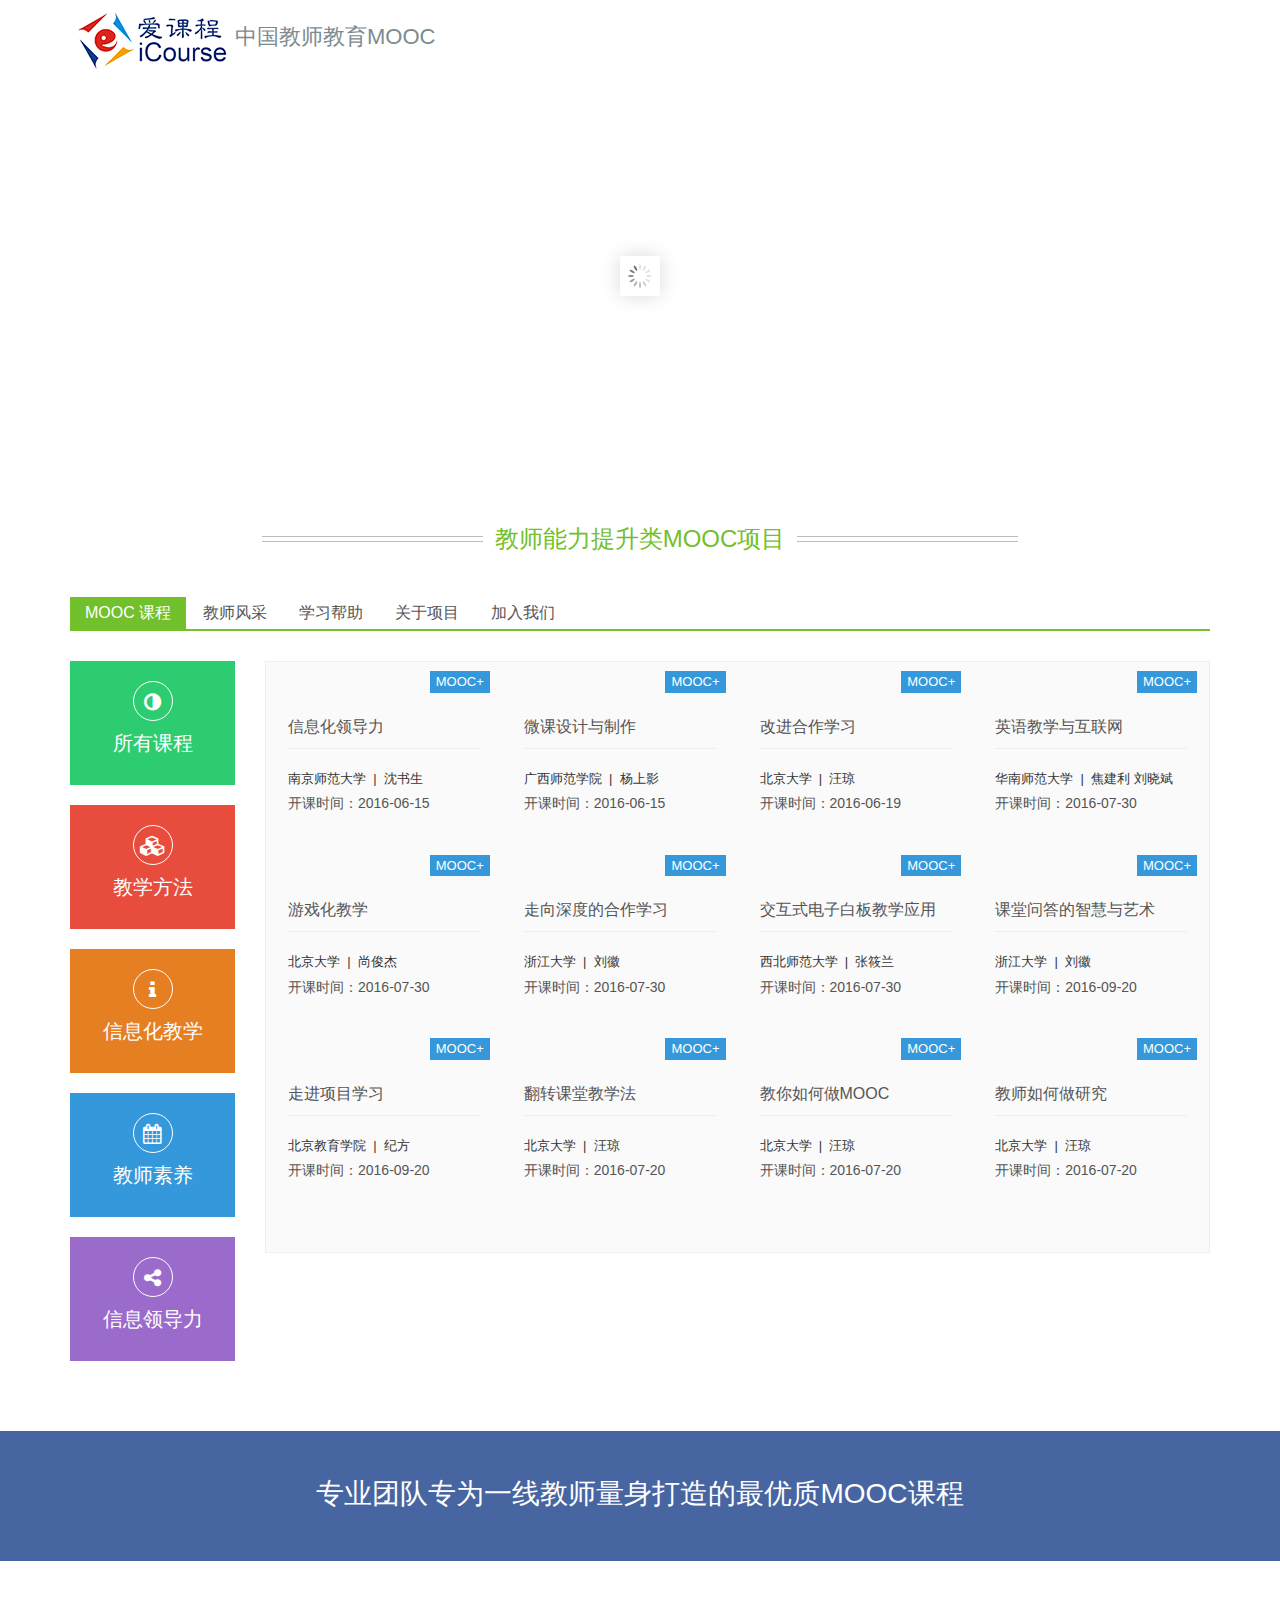
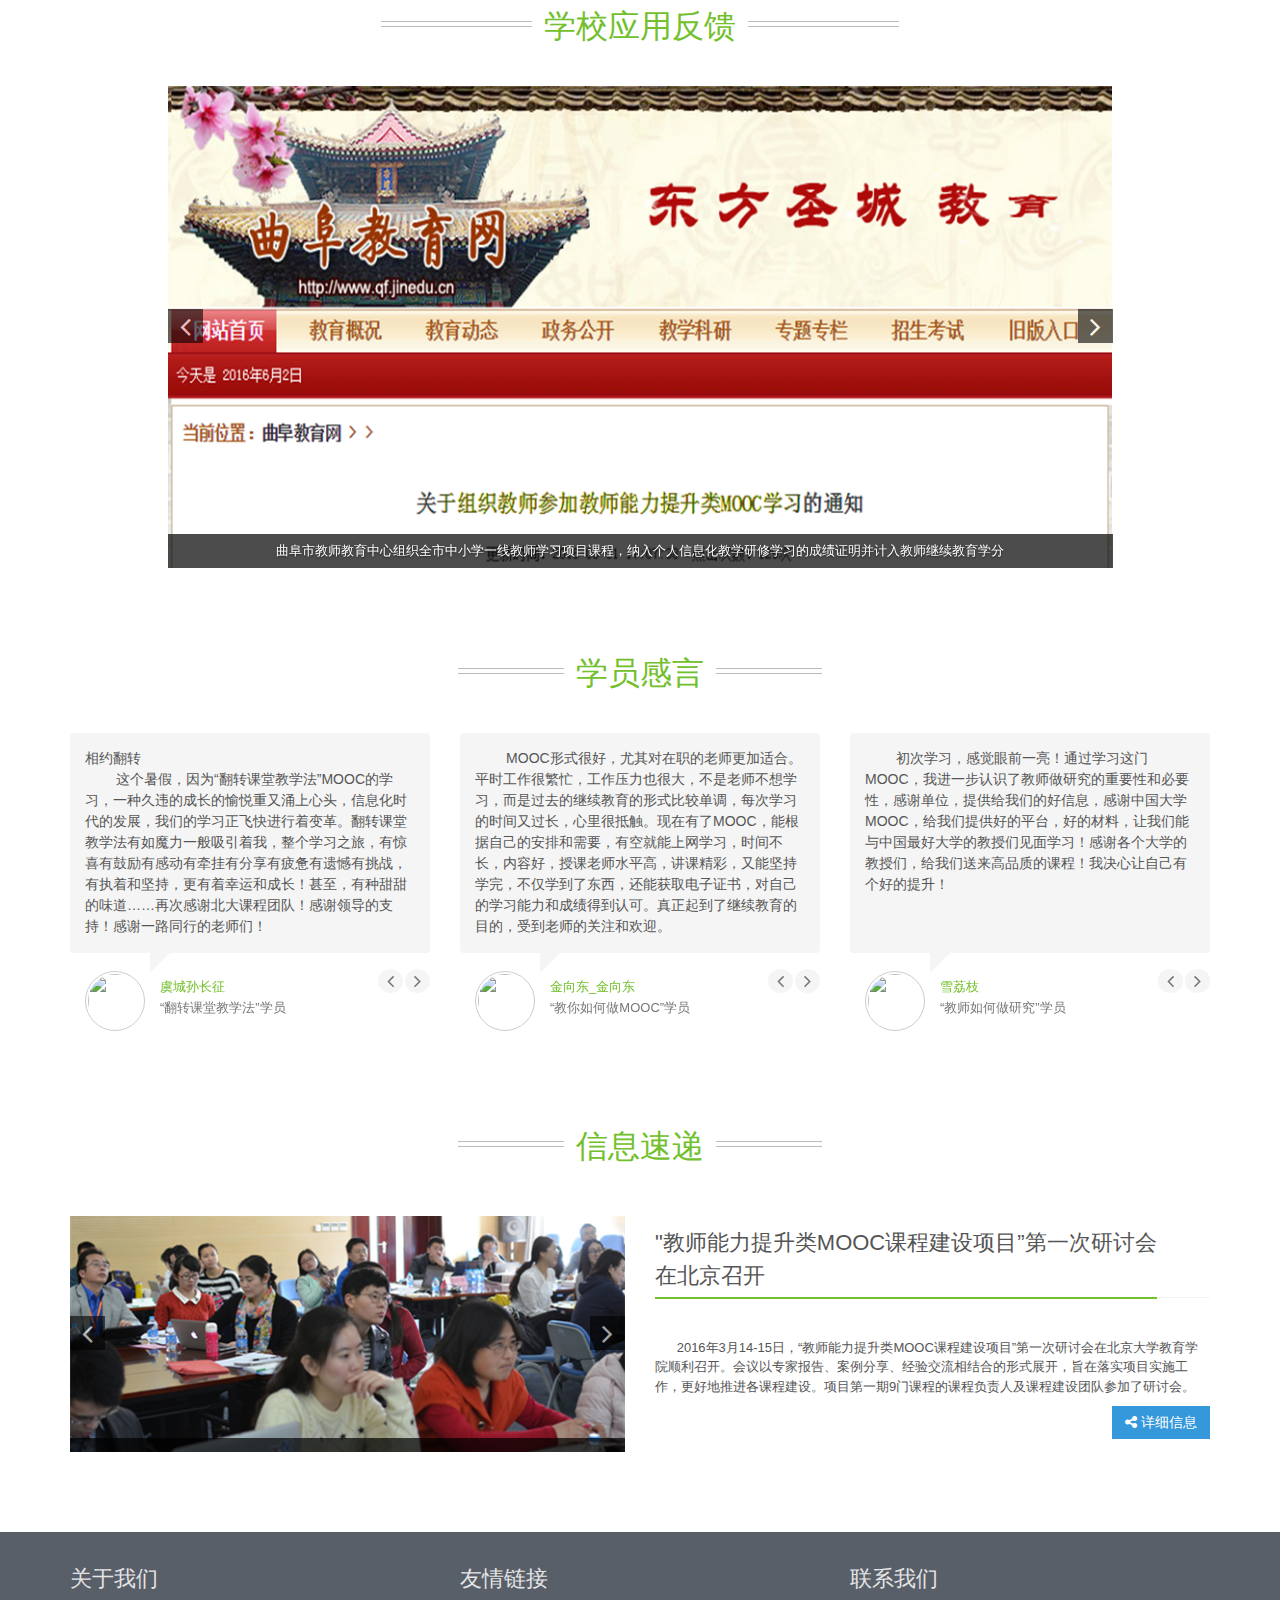
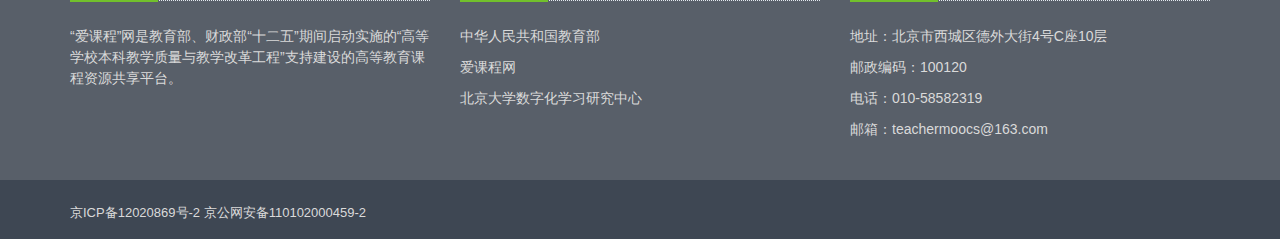
==== commit 7b129c2b: "修改地址" ====
--- a/tmooc/index.html
+++ b/tmooc/index.html
@@ -860,7 +860,7 @@
 								<div class="headline">
 									<h2>联系我们</h2>
 								</div>
-								<address class="md-margin-bottom-40">地址：北京市西城区德外大街4号C座10层</address>
+								<p>地址：北京市西城区德外大街4号C座10层</p>
 								<p>邮政编码：100120</p>
 								<p>电话：010-58582319</p>
 								<p>邮箱：teachermoocs@163.com</p>
